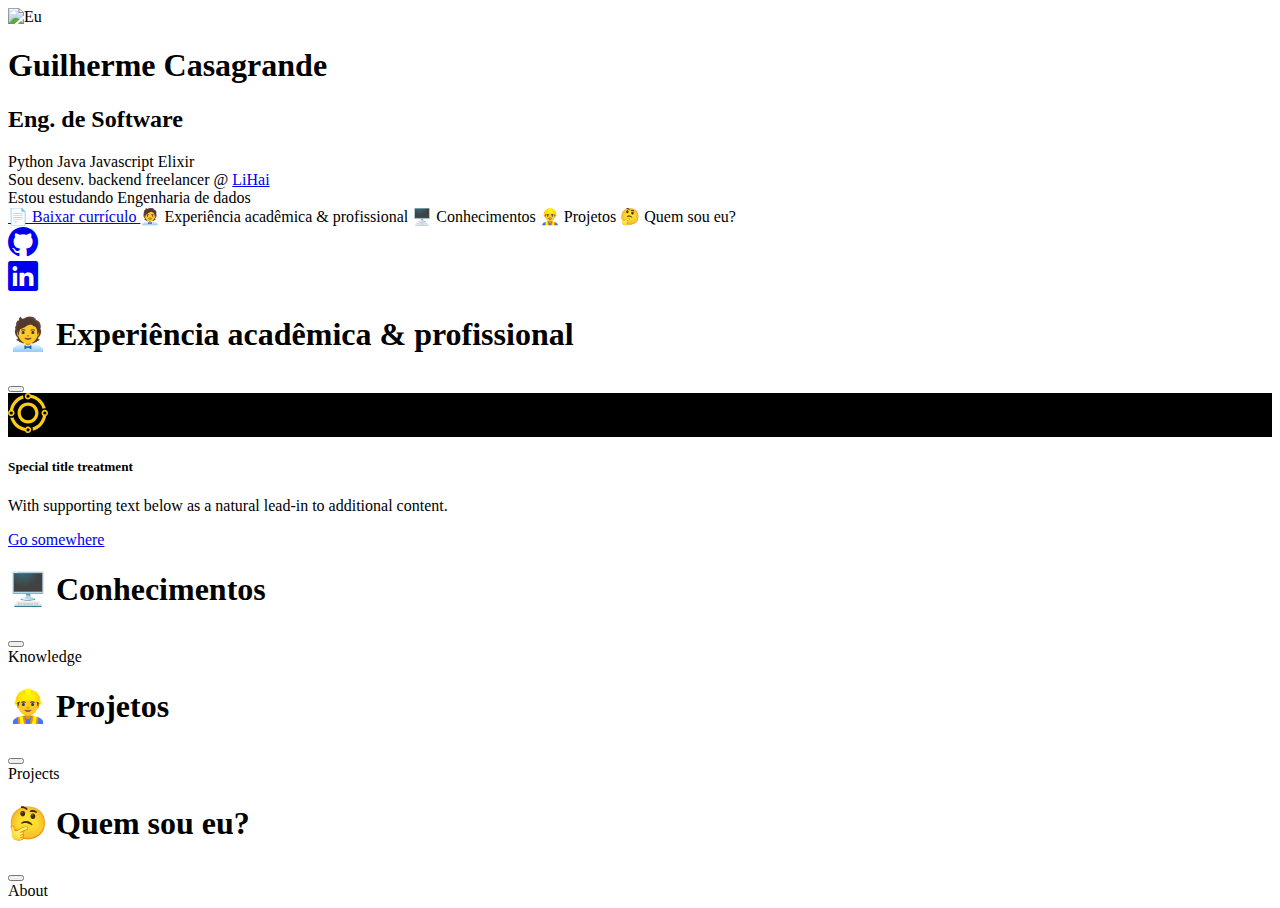
==== index.html @ edd53b20 "Turned links into modals" ====
<!DOCTYPE html>
<html lang="pt-BR">

<head>
    <meta charset="UTF-8">
    <meta name="viewport" content="width=device-width, initial-scale=1.0">
    <title>Guigadev</title>
    <link href="https://cdn.jsdelivr.net/npm/bootstrap@5.3.2/dist/css/bootstrap.min.css" rel="stylesheet"
        integrity="sha384-T3c6CoIi6uLrA9TneNEoa7RxnatzjcDSCmG1MXxSR1GAsXEV/Dwwykc2MPK8M2HN" crossorigin="anonymous">
    <script src="https://cdn.jsdelivr.net/npm/bootstrap@5.3.2/dist/js/bootstrap.bundle.min.js"
        integrity="sha384-C6RzsynM9kWDrMNeT87bh95OGNyZPhcTNXj1NW7RuBCsyN/o0jlpcV8Qyq46cDfL" crossorigin="anonymous"
        defer></script>
    <link rel="stylesheet" href="https://cdn.jsdelivr.net/npm/bootstrap-icons@1.11.3/font/bootstrap-icons.min.css">
    <link rel="stylesheet" href="/static/custom.css">

    <script src="https://cdn.jsdelivr.net/npm/jquery@3.7.1/dist/jquery.min.js"></script>
    <script>
        $(window).on('load', () => $('#experience-modal').modal('show'))
    </script>
</head>

<body>
    <div class="container text-center">
        <div class="row pt-1">
            <!-- Image -->
            <div class="col-6 col-sm-3 col-md-2">
                <img src="https://avatars.githubusercontent.com/u/32659090?v=4" alt="Eu"
                    class="img-thumbnail rounded mx-auto d-block border-black border-4 p-0">
            </div>
            <!-- Info -->
            <div class="container">
                <div class="row pt-2">
                    <!-- Name -->
                    <h1>Guilherme Casagrande</h1>
                    <!-- Current job title -->
                    <h2>Eng. de Software</h2>
                </div>
                <!-- Pins -->
                <div class="row">
                    <span class="m-1 fs-6 badge rounded-pill text-bg-primary wcontent">
                        Python
                    </span>
                    <span class="m-1 fs-6 badge rounded-pill text-bg-primary wcontent">
                        Java
                    </span>
                    <span class="m-1 fs-6 badge rounded-pill text-bg-primary wcontent">
                        Javascript
                    </span>
                    <span class="m-1 fs-6 badge rounded-pill text-bg-primary wcontent">
                        Elixir
                    </span>
                </div>
                <!-- Working at ... -->
                <div class="row pt-2">
                    <div class="col">
                        Sou desenv. backend freelancer @ <a href="https://lihai.com.br/" class="wcontent">LiHai</a>
                    </div>
                </div>
                <!-- Studying ... -->
                <div class="row">
                    <div class="col">
                        Estou estudando Engenharia de dados
                    </div>
                </div>
            </div>
            <!-- Portfolio links -->
            <div class="container pt-3 pt-sm-1 px-4">
                <div class="row">
                    <a href="/static/cv_pt-BR.pdf" download="CV - Guilherme Oliveira Casagrande"
                        class="col-12 col-md-6 mx-1 mt-2 btn btn-outline-dark">
                        📄 Baixar currículo
                    </a>
                    <!-- Professional experience -->
                    <a type="button" class="col-12 col-md-6 mx-1 mt-2 btn btn-outline-dark" data-bs-toggle="modal"
                        data-bs-target="#experience-modal">
                        🧑‍💼 Experiência acadêmica & profissional
                    </a>
                    <a type="button" class="col-12 col-md-6 mx-1 mt-2 btn btn-outline-dark" data-bs-toggle="modal"
                        data-bs-target="#knowledge-modal">
                        🖥️ Conhecimentos
                    </a>
                    <a type="button" class="col-12 col-md-6 mx-1 mt-2 btn btn-outline-dark" data-bs-toggle="modal"
                        data-bs-target="#projects-modal">
                        👷‍♂️ Projetos
                    </a>
                    <a type="button" class="col-12 col-md-6 mx-1 mt-2 btn btn-outline-dark" data-bs-toggle="modal"
                        data-bs-target="#about-modal">
                        🤔 Quem sou eu?
                    </a>
                </div>
            </div>
        </div>
        <!-- Social links -->
        <div class="container-fluid pt-3">
            <div class="row gx-2">
                <!-- GitHub -->
                <div class="col col-md-1">
                    <a href="https://github.com/ryguigas0" target="_blank" rel="noopener noreferrer"
                        class="btn btn-outline-dark fs-30px">
                        <i class="bi bi-github"></i>
                    </a>
                </div>
                <!-- Linkedin -->
                <div class="col col-md-1">
                    <a href="https://www.linkedin.com/in/guigadev/" target="_blank" rel="noopener noreferrer"
                        class="btn btn-outline-primary fs-30px">
                        <i class="bi bi-linkedin"></i>
                    </a>
                </div>
                <!-- More links -->
                <!--
                    <div class="col">
                        <a href="https://github.com/ryguigas0" class="btn btn-outline-dark fs-0">
                            <i class="bi bi-github"></i>
                        </a>
                    </div>
                    <div class="col">
                        <a href="https://github.com/ryguigas0" class="btn btn-outline-dark fs-0">
                            <i class="bi bi-github"></i>
                        </a>
                    </div>
                    <div class="col">
                        <a href="https://github.com/ryguigas0" class="btn btn-outline-dark fs-0">
                            <i class="bi bi-github"></i>
                        </a>
                    </div> -->
            </div>
        </div>
        <!-- Professional experience modal -->
        <div class="modal fade" id="experience-modal" tabindex="-1" aria-labelledby="experience-modal"
            aria-hidden="true">
            <div class="modal-dialog modal-dialog-centered">
                <div class="modal-content">
                    <div class="modal-header">
                        <h1 class="modal-title fs-5" id="exampleModalLabel">🧑‍💼 Experiência acadêmica & profissional
                        </h1>
                        <button type="button" class="btn-close" data-bs-dismiss="modal" aria-label="Close"></button>
                    </div>
                    <div class="modal-body">
                        <!-- Modal content -->
                        <div class="container-fluid">
                            <div class="row">
                                <div class="col-12">
                                    <div class="card">
                                        <div class="card-body d-flex flex-row">
                                            <div class="rounded-circle" style="background-color: black;">
                                                <img src="/static/lihai.svg" alt="LiHai" width="40px" class="m-1">
                                            </div>
                                        </div>
                                    </div>
                                </div>
                                <div class="col-12">
                                    <div class="card">
                                        <div class="card-body">
                                            <h5 class="card-title">Special title treatment</h5>
                                            <p class="card-text">With supporting text below as a natural
                                                lead-in to additional content.</p>
                                            <a href="#" class="btn btn-primary">Go somewhere</a>
                                        </div>
                                    </div>
                                </div>
                            </div>
                        </div>
                    </div>
                </div>
            </div>
        </div>
        <!-- Knowledge modal -->
        <div class="modal fade" id="knowledge-modal" tabindex="-1" aria-labelledby="knowledge-modal" aria-hidden="true">
            <div class="modal-dialog modal-dialog-centered">
                <div class="modal-content">
                    <div class="modal-header">
                        <h1 class="modal-title fs-5" id="exampleModalLabel">🖥️ Conhecimentos</h1>
                        <button type="button" class="btn-close" data-bs-dismiss="modal" aria-label="Close"></button>
                    </div>
                    <div class="modal-body">
                        <!-- Modal content -->
                        <div class="container-fluid">
                            Knowledge
                        </div>
                    </div>
                </div>
            </div>
        </div>
        <!-- Projects modal -->
        <div class="modal fade" id="projects-modal" tabindex="-1" aria-labelledby="project-modal" aria-hidden="true">
            <div class="modal-dialog modal-dialog-centered">
                <div class="modal-content">
                    <div class="modal-header">
                        <h1 class="modal-title fs-5" id="exampleModalLabel">👷‍♂️ Projetos</h1>
                        <button type="button" class="btn-close" data-bs-dismiss="modal" aria-label="Close"></button>
                    </div>
                    <div class="modal-body">
                        <!-- Modal content -->
                        <div class="container-fluid">
                            Projects
                        </div>
                    </div>
                </div>
            </div>
        </div>
        <!-- About modal -->
        <div class="modal fade" id="about-modal" tabindex="-1" aria-labelledby="about-modal" aria-hidden="true">
            <div class="modal-dialog modal-dialog-centered">
                <div class="modal-content">
                    <div class="modal-header">
                        <h1 class="modal-title fs-5" id="exampleModalLabel">🤔 Quem sou eu?</h1>
                        <button type="button" class="btn-close" data-bs-dismiss="modal" aria-label="Close"></button>
                    </div>
                    <div class="modal-body">
                        <!-- Modal content -->
                        <div class="container-fluid">
                            About
                        </div>
                    </div>
                </div>
            </div>
        </div>
    </div>
    </div>
</body>

</html>
---- static/custom.css ----
.row {
    justify-content: center;
}

.wcontent {
    width: fit-content;
}

.wcontent {
    height: fit-content;
}


.fs-0 {
    font-size: xx-large;
}

.fs-30px {
    font-size: 30px;
}

.portfolio-link {
    width: 100%;
}

@media (min-width: 576px) {
    .portfolio-link {
        width: 40%;
    }
}
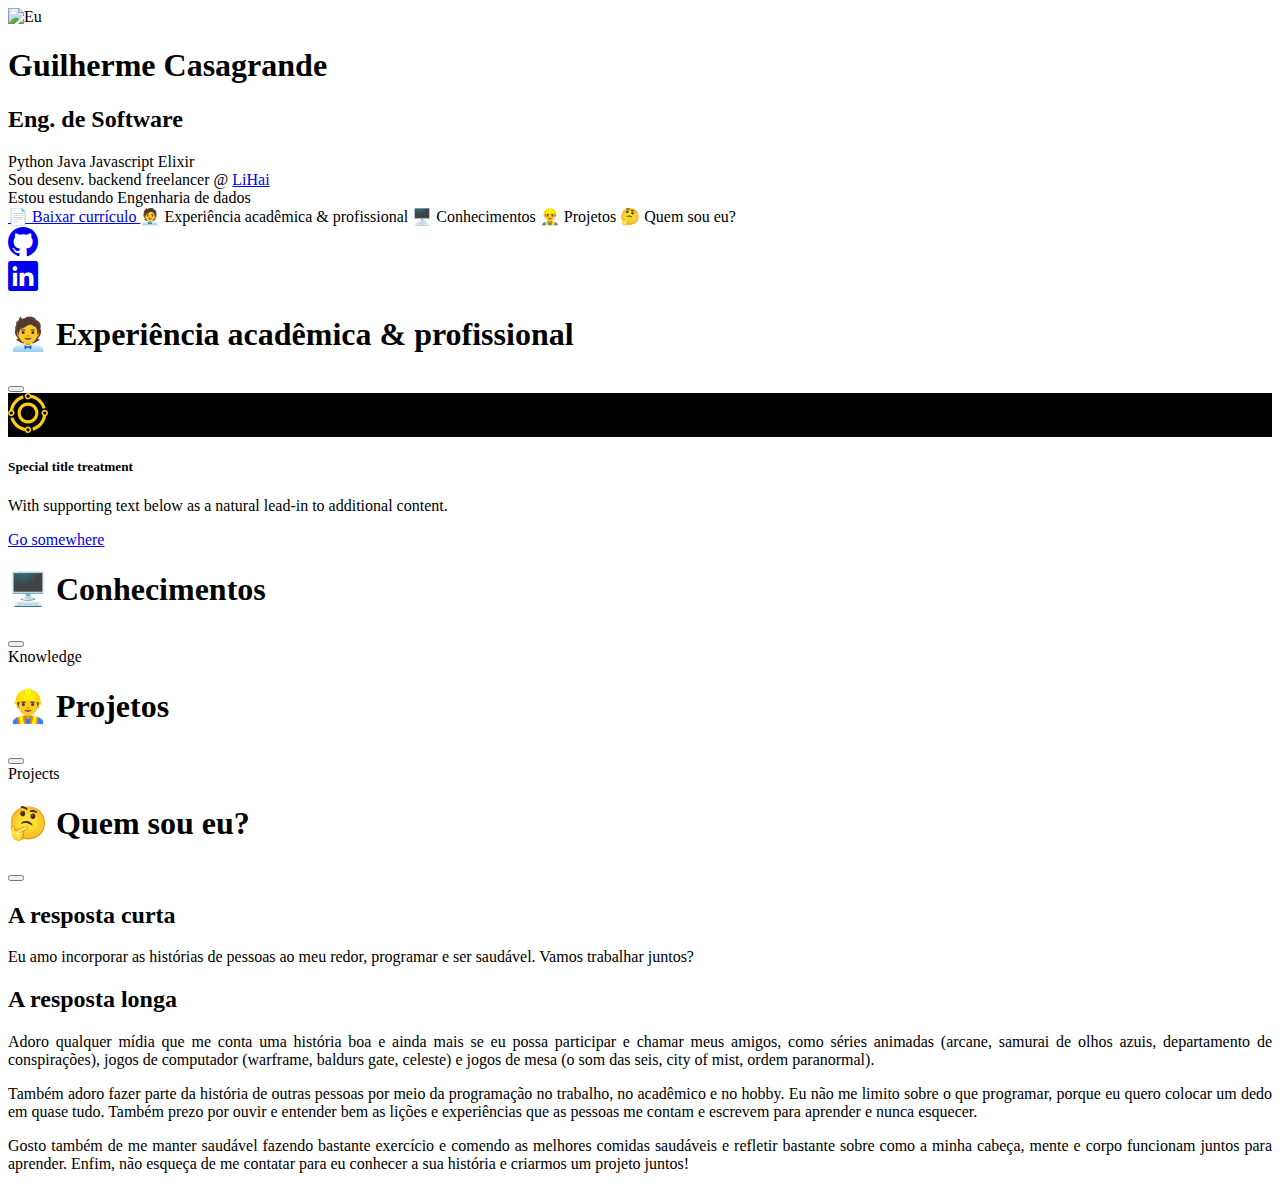
==== commit 7a5659b0: "Finished about me page" ====
--- a/index.html
+++ b/index.html
@@ -15,7 +15,7 @@
 
     <script src="https://cdn.jsdelivr.net/npm/jquery@3.7.1/dist/jquery.min.js"></script>
     <script>
-        $(window).on('load', () => $('#experience-modal').modal('show'))
+        $(window).on('load', () => $('#about-modal').modal('show'))
     </script>
 </head>
 
@@ -201,7 +201,7 @@
         </div>
         <!-- About modal -->
         <div class="modal fade" id="about-modal" tabindex="-1" aria-labelledby="about-modal" aria-hidden="true">
-            <div class="modal-dialog modal-dialog-centered">
+            <div class="modal-dialog modal-dialog-centered modal-dialog-scrollable">
                 <div class="modal-content">
                     <div class="modal-header">
                         <h1 class="modal-title fs-5" id="exampleModalLabel">🤔 Quem sou eu?</h1>
@@ -210,7 +210,56 @@
                     <div class="modal-body">
                         <!-- Modal content -->
                         <div class="container-fluid">
-                            About
+                            <div class="row">
+                                <h2>A resposta curta</h2>
+                                <p class="fs-3 text-start">
+                                    Eu amo incorporar as
+                                    histórias de
+                                    pessoas
+                                    ao meu redor, programar e ser
+                                    saudável. <span class="fw-bold">Vamos trabalhar juntos?</span>
+                                </p>
+
+                                <h2>A resposta longa</h2>
+                                <p>
+                                    Adoro qualquer mídia que me conta uma história boa e ainda mais se eu possa
+                                    participar e
+                                    chamar meus amigos, como séries animadas (arcane, samurai de olhos azuis,
+                                    departamento
+                                    de
+                                    conspirações), jogos de computador (warframe, baldurs gate, celeste) e jogos de mesa
+                                    (o
+                                    som
+                                    das seis, city of mist, ordem paranormal).
+                                </p>
+
+                                <p>
+                                    Também adoro fazer parte da história de outras pessoas por meio da programação no
+                                    trabalho,
+                                    no acadêmico e no hobby. Eu não me limito sobre o que programar, porque eu quero
+                                    colocar
+                                    um
+                                    dedo em quase tudo. Também prezo por ouvir e entender bem as lições e experiências
+                                    que
+                                    as
+                                    pessoas me contam e escrevem para aprender e nunca esquecer.
+                                </p>
+
+                                <p>
+                                    Gosto também de me manter saudável fazendo bastante exercício e comendo as melhores
+                                    comidas
+                                    saudáveis e refletir bastante sobre como a minha cabeça, mente e corpo funcionam
+                                    juntos
+                                    para
+                                    aprender.
+
+                                    <span class="fw-bold">
+                                        Enfim, não esqueça de me contatar para eu conhecer a sua história e criarmos um
+                                        projeto
+                                        juntos!
+                                    </span>
+                                </p>
+                            </div>
                         </div>
                     </div>
                 </div>
--- a/static/custom.css
+++ b/static/custom.css
@@ -23,6 +23,10 @@
     width: 100%;
 }
 
+p {
+    text-align: justify;
+}
+
 @media (min-width: 576px) {
     .portfolio-link {
         width: 40%;
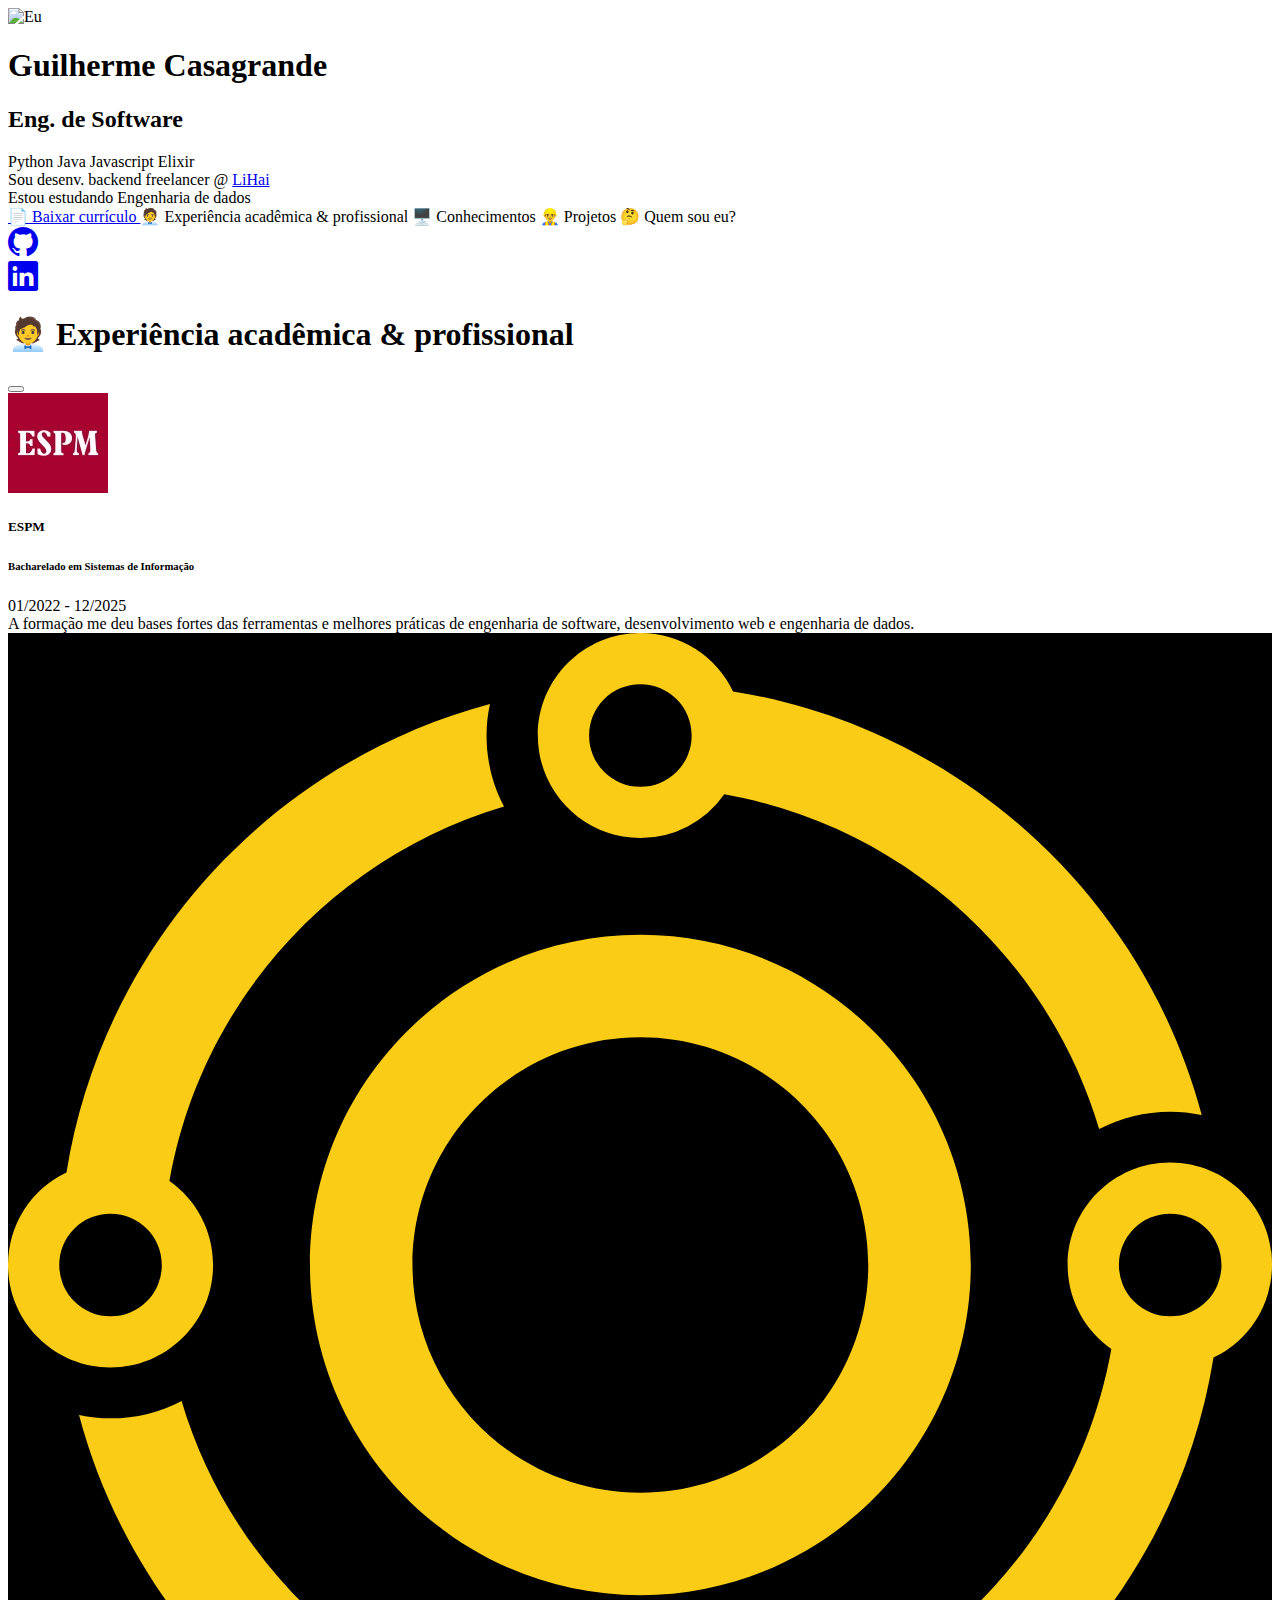
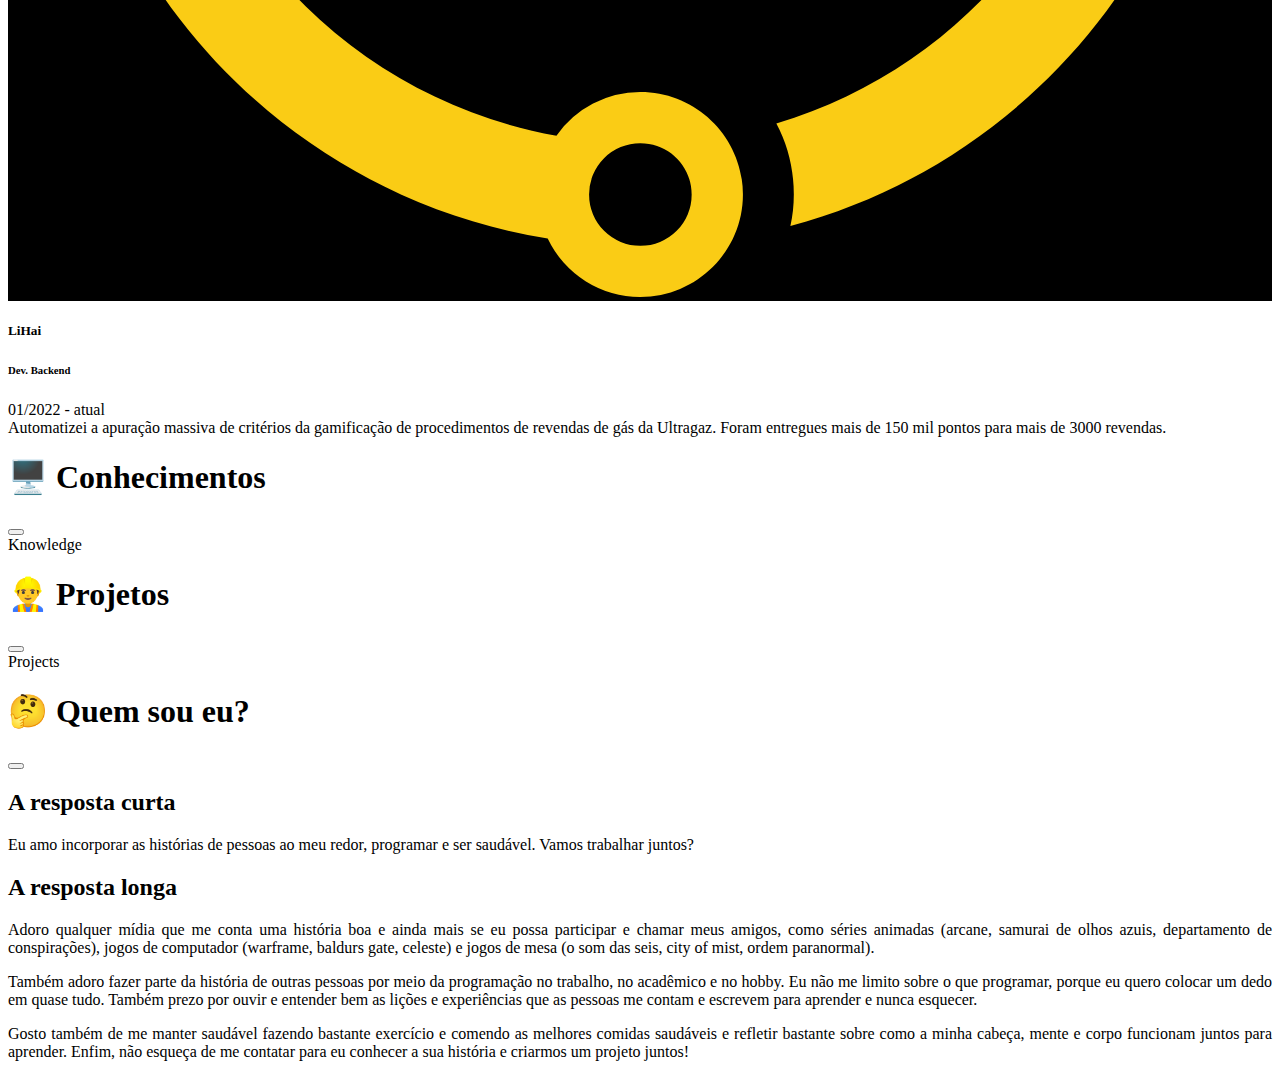
==== commit 6518414b: "Finished experience modal" ====
--- a/index.html
+++ b/index.html
@@ -15,7 +15,7 @@
 
     <script src="https://cdn.jsdelivr.net/npm/jquery@3.7.1/dist/jquery.min.js"></script>
     <script>
-        $(window).on('load', () => $('#about-modal').modal('show'))
+        $(window).on('load', () => $('#experience-modal').modal('show'))
     </script>
 </head>
 
@@ -139,23 +139,68 @@
                     <div class="modal-body">
                         <!-- Modal content -->
                         <div class="container-fluid">
-                            <div class="row">
+                            <div class="row gy-3">
                                 <div class="col-12">
                                     <div class="card">
                                         <div class="card-body d-flex flex-row">
-                                            <div class="rounded-circle" style="background-color: black;">
-                                                <img src="/static/lihai.svg" alt="LiHai" width="40px" class="m-1">
+                                            <div class="container-fluid">
+                                                <div class="row pb-1">
+                                                    <div class="col-3">
+                                                        <div
+                                                            class="d-flex flex-column align-center h-100 justify-content-center">
+                                                            <div>
+                                                                <img src="/static/espm.jpg" alt="ESPM"
+                                                                    class="rounded-circle w-75">
+                                                            </div>
+                                                        </div>
+                                                    </div>
+                                                    <div class="col text-start">
+                                                        <h5>ESPM</h5>
+                                                        <h6>Bacharelado em Sistemas de Informação</h6>
+                                                        <div>01/2022 - 12/2025</div>
+                                                    </div>
+                                                </div>
+                                                <div class="row">
+                                                    <div class="text-start">
+                                                        A formação me deu bases fortes das ferramentas e melhores
+                                                        práticas
+                                                        de engenharia de software, desenvolvimento web e engenharia de
+                                                        dados.
+                                                    </div>
+                                                </div>
                                             </div>
                                         </div>
                                     </div>
                                 </div>
                                 <div class="col-12">
                                     <div class="card">
-                                        <div class="card-body">
-                                            <h5 class="card-title">Special title treatment</h5>
-                                            <p class="card-text">With supporting text below as a natural
-                                                lead-in to additional content.</p>
-                                            <a href="#" class="btn btn-primary">Go somewhere</a>
+                                        <div class="card-body d-flex flex-row">
+                                            <div class="container-fluid">
+                                                <div class="row pb-1">
+                                                    <div class="col-3">
+                                                        <div
+                                                            class="d-flex flex-column align-center w-75 h-100 justify-content-center">
+                                                            <div class="rounded-circle"
+                                                                style="background-color: black;">
+                                                                <img src="/static/lihai.svg" alt="LiHai" class="m-1">
+                                                            </div>
+                                                        </div>
+                                                    </div>
+                                                    <div class="col text-start">
+                                                        <h5>LiHai</h5>
+                                                        <h6>Dev. Backend</h6>
+                                                        <div>01/2022 - atual</div>
+                                                    </div>
+                                                </div>
+                                                <div class="row">
+                                                    <div class="text-start">
+                                                        Automatizei a apuração massiva de critérios da gamificação de
+                                                        procedimentos de revendas de gás da Ultragaz. Foram entregues
+                                                        mais
+                                                        de 150 mil pontos para mais de 3000 revendas.
+                                                    </div>
+                                                </div>
+                                            </div>
                                         </div>
                                     </div>
                                 </div>
--- a/static/custom.css
+++ b/static/custom.css
@@ -4,10 +4,6 @@
 
 .wcontent {
     width: fit-content;
-}
-
-.wcontent {
-    height: fit-content;
 }
 
 
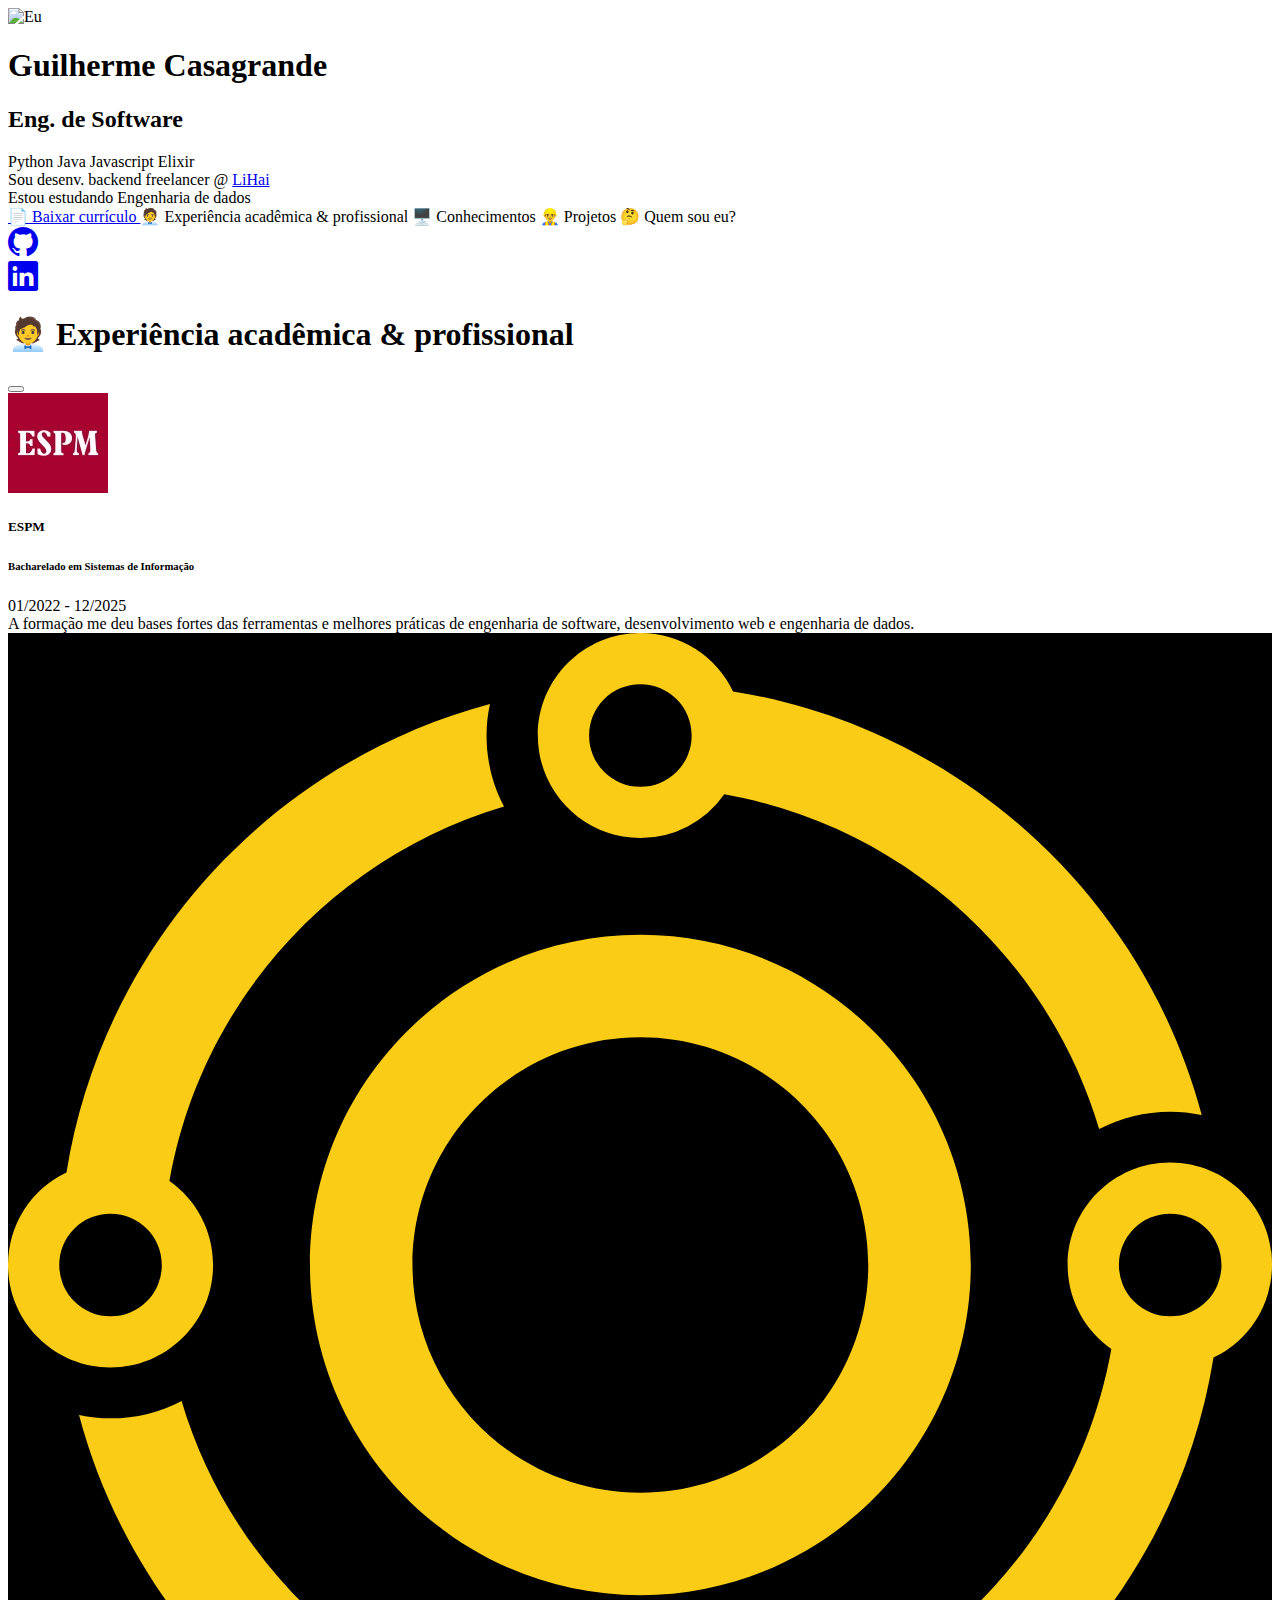
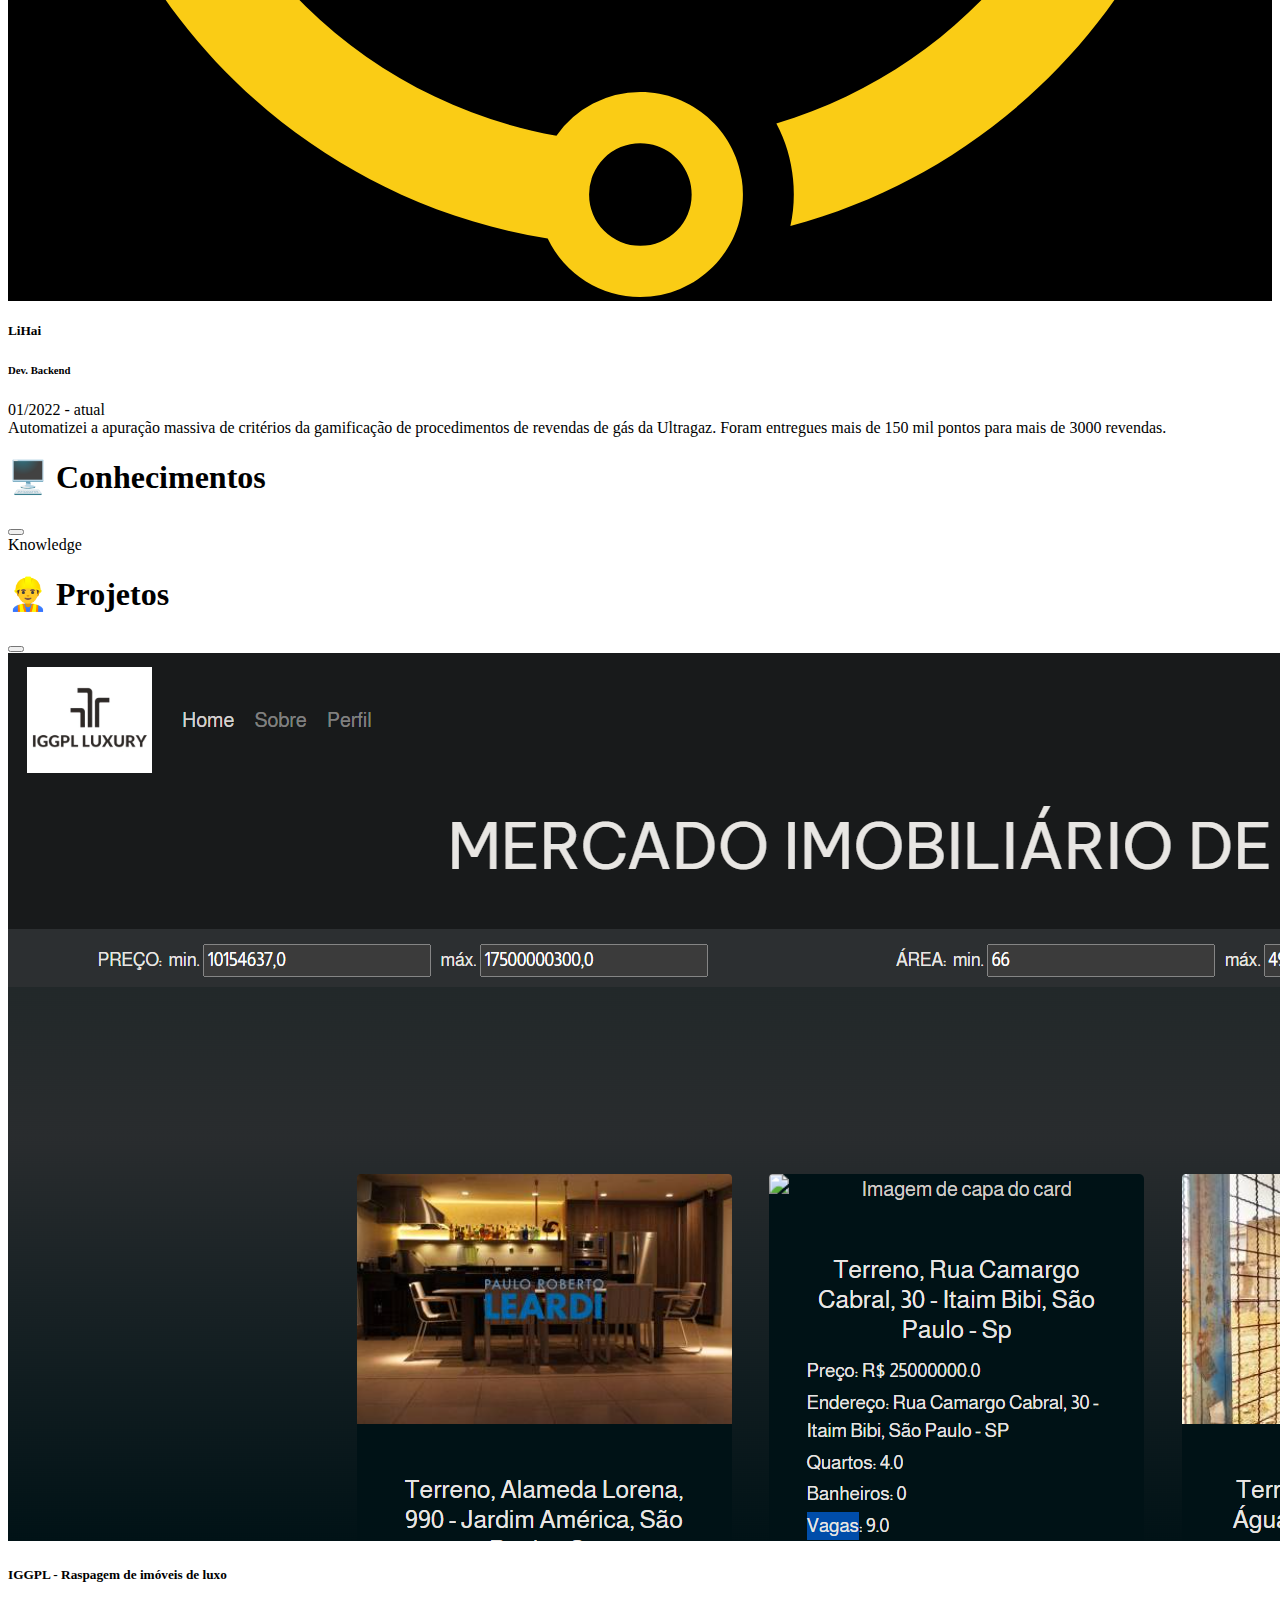
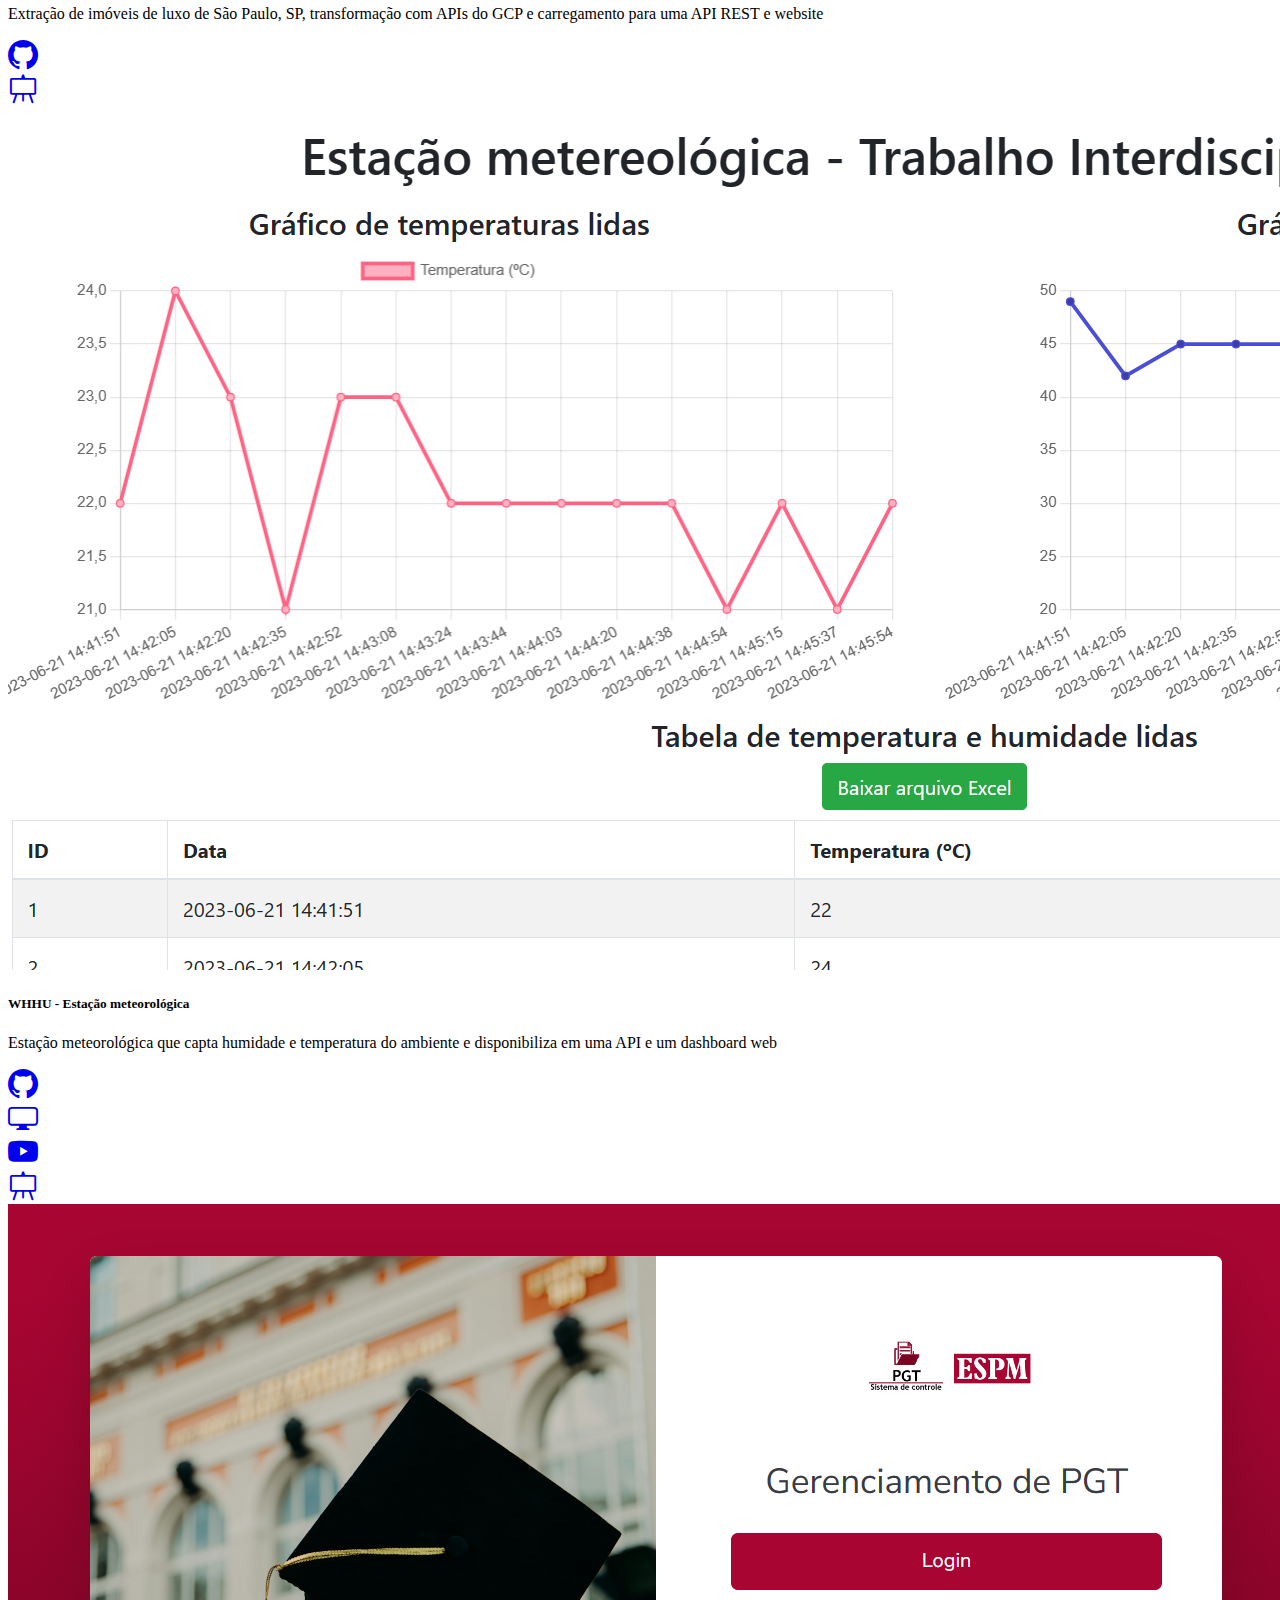
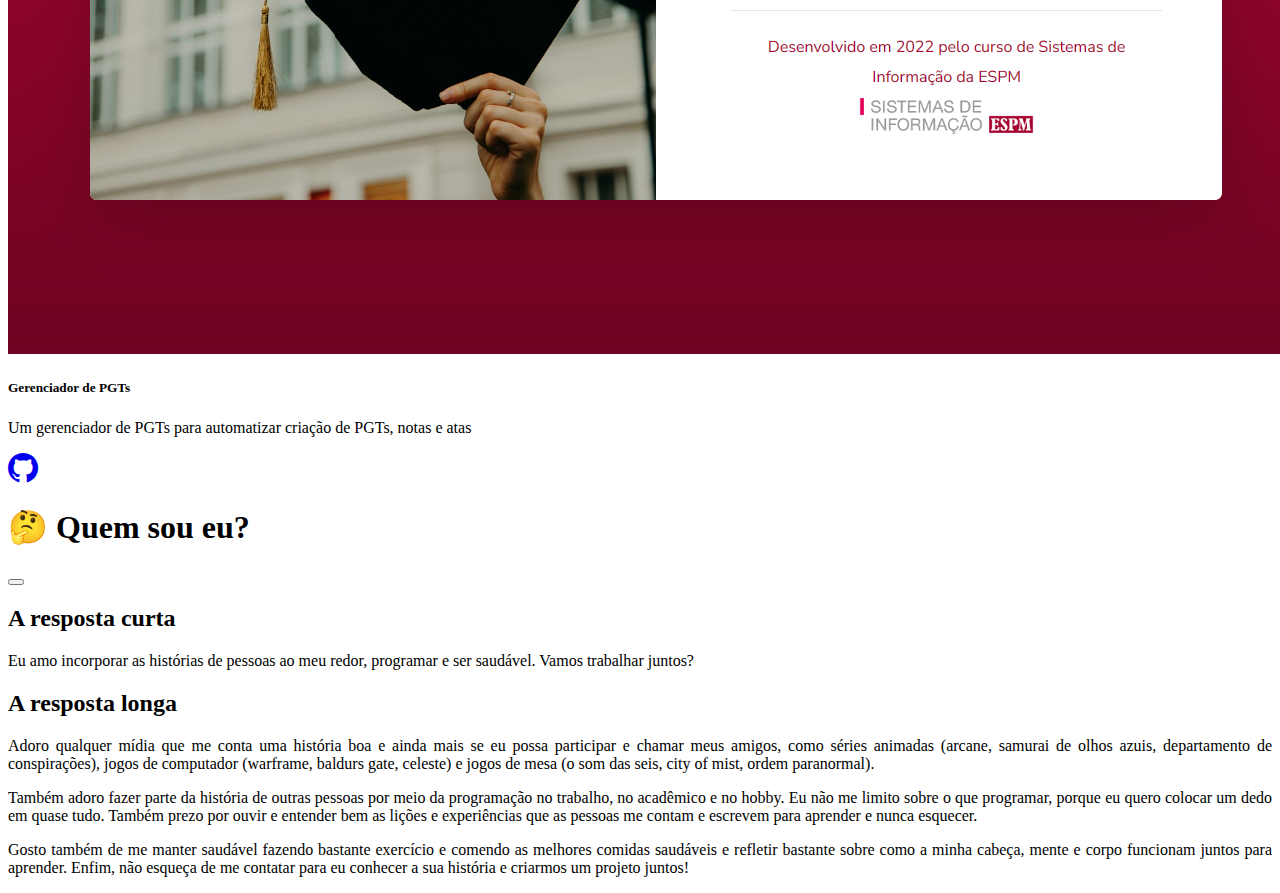
==== commit 0c000e0c: "Added projects" ====
--- a/index.html
+++ b/index.html
@@ -15,7 +15,7 @@
 
     <script src="https://cdn.jsdelivr.net/npm/jquery@3.7.1/dist/jquery.min.js"></script>
     <script>
-        $(window).on('load', () => $('#experience-modal').modal('show'))
+        $(window).on('load', () => $('#projects-modal').modal('show'))
     </script>
 </head>
 
@@ -53,7 +53,8 @@
                 <!-- Working at ... -->
                 <div class="row pt-2">
                     <div class="col">
-                        Sou desenv. backend freelancer @ <a href="https://lihai.com.br/" class="wcontent">LiHai</a>
+                        Sou desenv. backend freelancer @ <a target="_blank" rel="noopener noreferrer"
+                            href="https://lihai.com.br/" class="wcontent">LiHai</a>
                     </div>
                 </div>
                 <!-- Studying ... -->
@@ -149,7 +150,7 @@
                                                         <div
                                                             class="d-flex flex-column align-center h-100 justify-content-center">
                                                             <div>
-                                                                <img src="/static/espm.jpg" alt="ESPM"
+                                                                <img src="/static/experience/espm.jpg" alt="ESPM"
                                                                     class="rounded-circle w-75">
                                                             </div>
                                                         </div>
@@ -182,7 +183,8 @@
                                                             class="d-flex flex-column align-center w-75 h-100 justify-content-center">
                                                             <div class="rounded-circle"
                                                                 style="background-color: black;">
-                                                                <img src="/static/lihai.svg" alt="LiHai" class="m-1">
+                                                                <img src="/static/experience/lihai.svg" alt="LiHai"
+                                                                    class="m-1">
                                                             </div>
                                                         </div>
                                                     </div>
@@ -238,80 +240,191 @@
                     <div class="modal-body">
                         <!-- Modal content -->
                         <div class="container-fluid">
-                            Projects
-                        </div>
-                    </div>
-                </div>
-            </div>
-        </div>
-        <!-- About modal -->
-        <div class="modal fade" id="about-modal" tabindex="-1" aria-labelledby="about-modal" aria-hidden="true">
-            <div class="modal-dialog modal-dialog-centered modal-dialog-scrollable">
-                <div class="modal-content">
-                    <div class="modal-header">
-                        <h1 class="modal-title fs-5" id="exampleModalLabel">🤔 Quem sou eu?</h1>
-                        <button type="button" class="btn-close" data-bs-dismiss="modal" aria-label="Close"></button>
-                    </div>
-                    <div class="modal-body">
-                        <!-- Modal content -->
-                        <div class="container-fluid">
-                            <div class="row">
-                                <h2>A resposta curta</h2>
-                                <p class="fs-3 text-start">
-                                    Eu amo incorporar as
-                                    histórias de
-                                    pessoas
-                                    ao meu redor, programar e ser
-                                    saudável. <span class="fw-bold">Vamos trabalhar juntos?</span>
-                                </p>
-
-                                <h2>A resposta longa</h2>
-                                <p>
-                                    Adoro qualquer mídia que me conta uma história boa e ainda mais se eu possa
-                                    participar e
-                                    chamar meus amigos, como séries animadas (arcane, samurai de olhos azuis,
-                                    departamento
-                                    de
-                                    conspirações), jogos de computador (warframe, baldurs gate, celeste) e jogos de mesa
-                                    (o
-                                    som
-                                    das seis, city of mist, ordem paranormal).
-                                </p>
-
-                                <p>
-                                    Também adoro fazer parte da história de outras pessoas por meio da programação no
-                                    trabalho,
-                                    no acadêmico e no hobby. Eu não me limito sobre o que programar, porque eu quero
-                                    colocar
-                                    um
-                                    dedo em quase tudo. Também prezo por ouvir e entender bem as lições e experiências
-                                    que
-                                    as
-                                    pessoas me contam e escrevem para aprender e nunca esquecer.
-                                </p>
-
-                                <p>
-                                    Gosto também de me manter saudável fazendo bastante exercício e comendo as melhores
-                                    comidas
-                                    saudáveis e refletir bastante sobre como a minha cabeça, mente e corpo funcionam
-                                    juntos
-                                    para
-                                    aprender.
-
-                                    <span class="fw-bold">
-                                        Enfim, não esqueça de me contatar para eu conhecer a sua história e criarmos um
-                                        projeto
-                                        juntos!
-                                    </span>
-                                </p>
+                            <div class="row gy-3">
+                                <div class="col-12">
+                                    <!-- Project cards -->
+                                    <div class="card border-dark border-2">
+                                        <img src="static/projects/iggpl.png" class="card-img-top" alt="IGGPL Website">
+                                        <div class="card-body">
+                                            <h5 class="card-title">IGGPL - Raspagem de imóveis de luxo</h5>
+                                            <p class="card-text">Extração de imóveis de luxo de São Paulo, SP,
+                                                transformação com APIs do GCP e carregamento para uma API REST e website
+                                            </p>
+                                            <div class="container-fluid pt-2">
+                                                <div class="row">
+                                                    <!-- GitHub -->
+                                                    <div class="col">
+                                                        <a href="https://github.com/ryguigas0/whhu-espm" target="_blank"
+                                                            rel="noopener noreferrer"
+                                                            class="btn btn-outline-dark fs-30px">
+                                                            <i class="bi bi-github"></i>
+                                                        </a>
+                                                    </div>
+                                                    <!-- Presentation -->
+                                                    <div class="col">
+                                                        <div class="col">
+                                                            <a href="https://drive.google.com/file/d/1jY30zxtq5F5oS47Ulbil65zf4zW3I0Xl/view?usp=sharing"
+                                                                target="_blank" rel="noopener noreferrer"
+                                                                class="btn  btn-outline-warning fs-30px">
+                                                                <i class="bi bi-easel"></i>
+                                                            </a>
+                                                        </div>
+                                                    </div>
+                                                </div>
+                                            </div>
+                                        </div>
+                                    </div>
+                                </div>
+                                <div class="col-12">
+                                    <div class="card border-dark border-2">
+                                        <img src="static/projects/whhu.png" class="card-img-top" alt="WHHU Dashboard">
+                                        <div class="card-body">
+                                            <h5 class="card-title">WHHU - Estação meteorológica</h5>
+                                            <p class="card-text">Estação meteorológica que capta humidade e
+                                                temperatura
+                                                do ambiente e disponibiliza em uma API e um dashboard web</p>
+                                            <div class="container-fluid pt-2">
+                                                <div class="row">
+                                                    <!-- GitHub -->
+                                                    <div class="col">
+                                                        <a href="https://github.com/ryguigas0/whhu-espm" target="_blank"
+                                                            rel="noopener noreferrer"
+                                                            class="btn btn-outline-dark fs-30px">
+                                                            <i class="bi bi-github"></i>
+                                                        </a>
+                                                    </div>
+                                                    <!-- Linkedin -->
+                                                    <div class="col">
+                                                        <a href="https://whhu-espm.glitch.me/" target="_blank"
+                                                            rel="noopener noreferrer"
+                                                            class="btn  btn-outline-dark fs-30px">
+                                                            <i class="bi bi-display"></i>
+                                                        </a>
+                                                    </div>
+                                                    <!-- YouTube-->
+                                                    <div class="col">
+                                                        <a href="https://youtu.be/XUlu15k1XNk" target="_blank"
+                                                            rel="noopener noreferrer"
+                                                            class="btn  btn-outline-danger fs-30px">
+                                                            <i class="bi bi-youtube"></i>
+                                                        </a>
+                                                    </div>
+                                                    <!-- Presentation -->
+                                                    <div class="col">
+                                                        <div class="col">
+                                                            <a href="https://drive.google.com/file/d/1sd7IQ8UheSxqd_TSX4FUfBhFivqKRAh2/view?usp=sharing"
+                                                                target="_blank" rel="noopener noreferrer"
+                                                                class="btn  btn-outline-warning fs-30px">
+                                                                <i class="bi bi-easel"></i>
+                                                            </a>
+                                                        </div>
+                                                    </div>
+                                                </div>
+                                            </div>
+                                        </div>
+                                    </div>
+                                </div>
+                                <div class="col-12">
+                                    <div class="card border-dark border-2">
+                                        <img src="static/projects/labs_pgt.png" class="card-img-top"
+                                            alt="Gerenciador de PGT">
+                                        <div class="card-body">
+                                            <h5 class="card-title">Gerenciador de PGTs </h5>
+                                            <p class="card-text">Um gerenciador de PGTs para automatizar criação de
+                                                PGTs, notas e atas</p>
+                                            <div class="container-fluid pt-2">
+                                                <div class="row">
+                                                    <!-- GitHub -->
+                                                    <div class="col">
+                                                        <a href="https://github.com/tech-espm/labs-pgt" target="_blank"
+                                                            rel="noopener noreferrer"
+                                                            class="btn btn-outline-dark fs-30px">
+                                                            <i class="bi bi-github"></i>
+                                                        </a>
+                                                    </div>
+                                                </div>
+                                            </div>
+                                        </div>
+                                    </div>
+                                </div>
                             </div>
                         </div>
                     </div>
                 </div>
             </div>
+            <!-- About modal -->
+            <div class="modal fade" id="about-modal" tabindex="-1" aria-labelledby="about-modal" aria-hidden="true">
+                <div class="modal-dialog modal-dialog-centered modal-dialog-scrollable">
+                    <div class="modal-content">
+                        <div class="modal-header">
+                            <h1 class="modal-title fs-5" id="exampleModalLabel">🤔 Quem sou eu?</h1>
+                            <button type="button" class="btn-close" data-bs-dismiss="modal" aria-label="Close"></button>
+                        </div>
+                        <div class="modal-body">
+                            <!-- Modal content -->
+                            <div class="container-fluid">
+                                <div class="row">
+                                    <h2>A resposta curta</h2>
+                                    <p class="fs-3 text-start">
+                                        Eu amo incorporar as
+                                        histórias de
+                                        pessoas
+                                        ao meu redor, programar e ser
+                                        saudável. <span class="fw-bold">Vamos trabalhar juntos?</span>
+                                    </p>
+
+                                    <h2>A resposta longa</h2>
+                                    <p>
+                                        Adoro qualquer mídia que me conta uma história boa e ainda mais se eu possa
+                                        participar e
+                                        chamar meus amigos, como séries animadas (arcane, samurai de olhos azuis,
+                                        departamento
+                                        de
+                                        conspirações), jogos de computador (warframe, baldurs gate, celeste) e jogos de
+                                        mesa
+                                        (o
+                                        som
+                                        das seis, city of mist, ordem paranormal).
+                                    </p>
+
+                                    <p>
+                                        Também adoro fazer parte da história de outras pessoas por meio da programação
+                                        no
+                                        trabalho,
+                                        no acadêmico e no hobby. Eu não me limito sobre o que programar, porque eu quero
+                                        colocar
+                                        um
+                                        dedo em quase tudo. Também prezo por ouvir e entender bem as lições e
+                                        experiências
+                                        que
+                                        as
+                                        pessoas me contam e escrevem para aprender e nunca esquecer.
+                                    </p>
+
+                                    <p>
+                                        Gosto também de me manter saudável fazendo bastante exercício e comendo as
+                                        melhores
+                                        comidas
+                                        saudáveis e refletir bastante sobre como a minha cabeça, mente e corpo funcionam
+                                        juntos
+                                        para
+                                        aprender.
+
+                                        <span class="fw-bold">
+                                            Enfim, não esqueça de me contatar para eu conhecer a sua história e criarmos
+                                            um
+                                            projeto
+                                            juntos!
+                                        </span>
+                                    </p>
+                                </div>
+                            </div>
+                        </div>
+                    </div>
+                </div>
+            </div>
         </div>
     </div>
-    </div>
 </body>
 
 </html>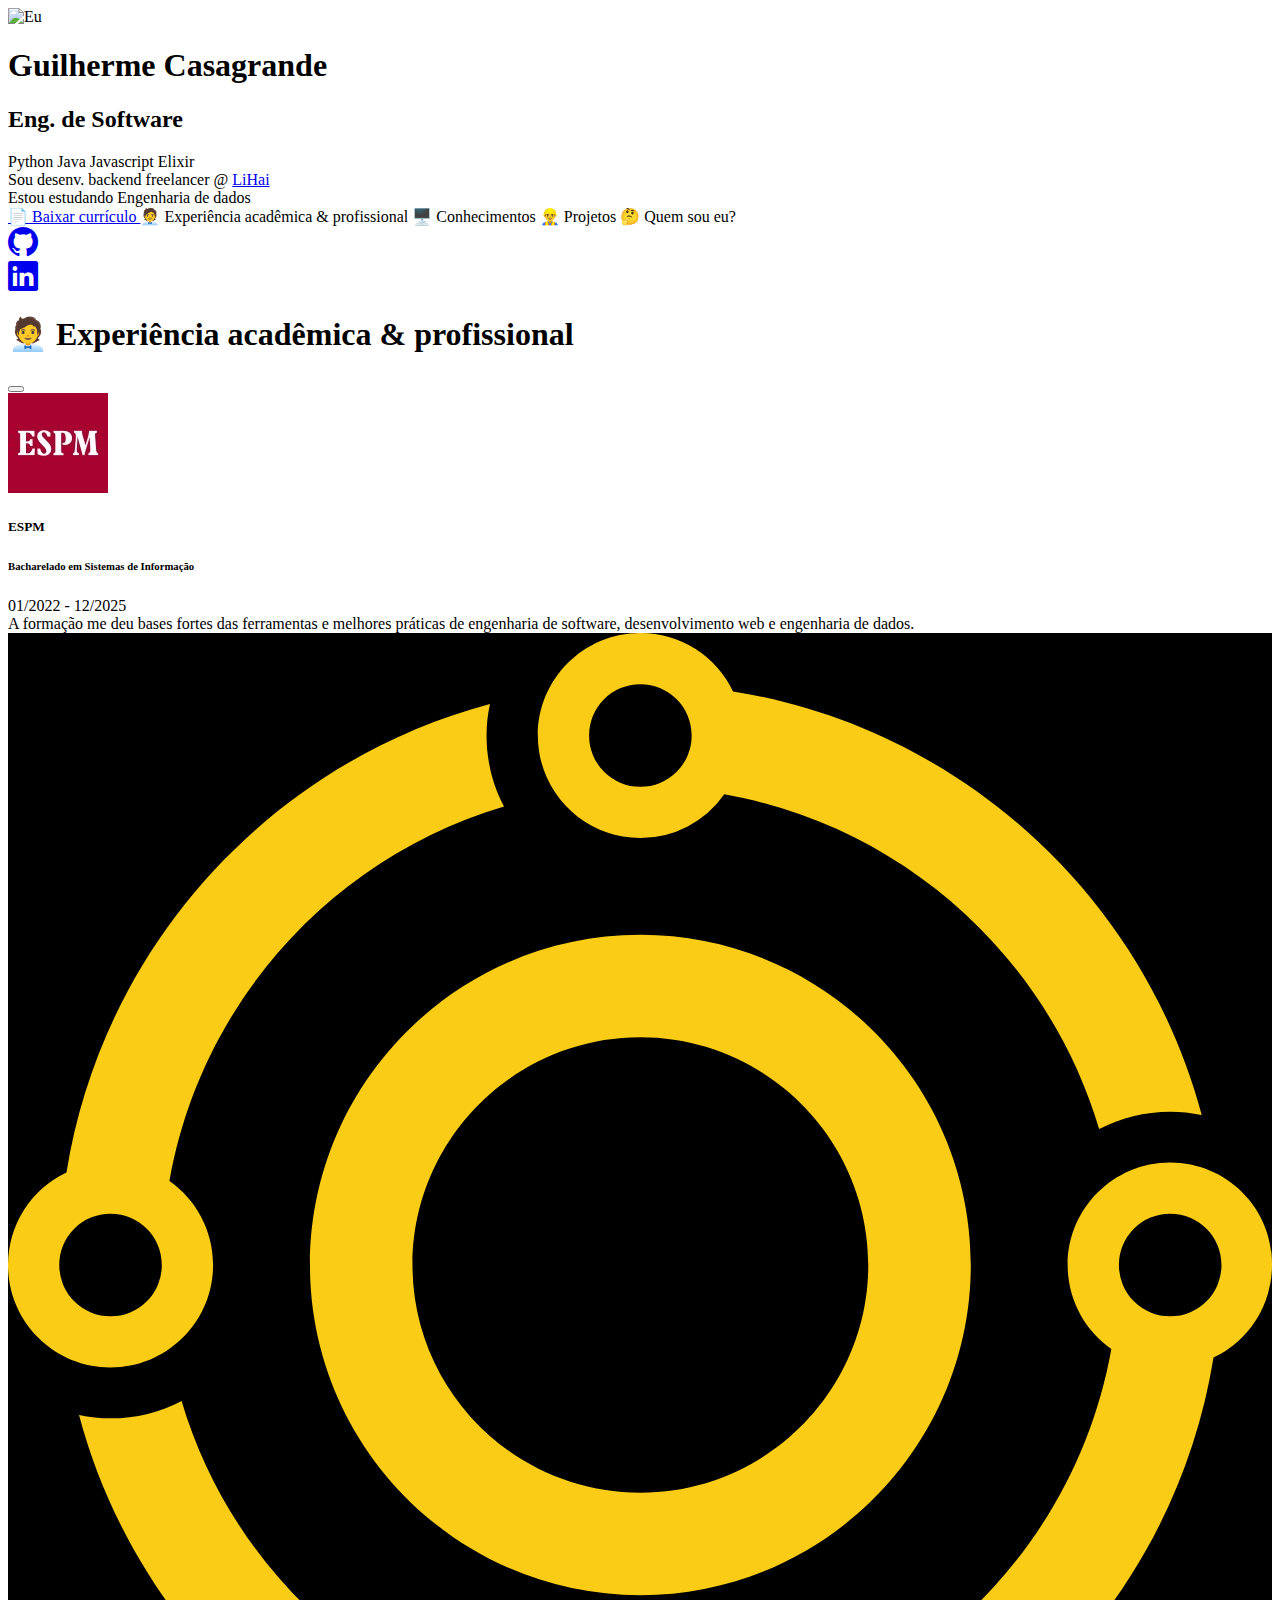
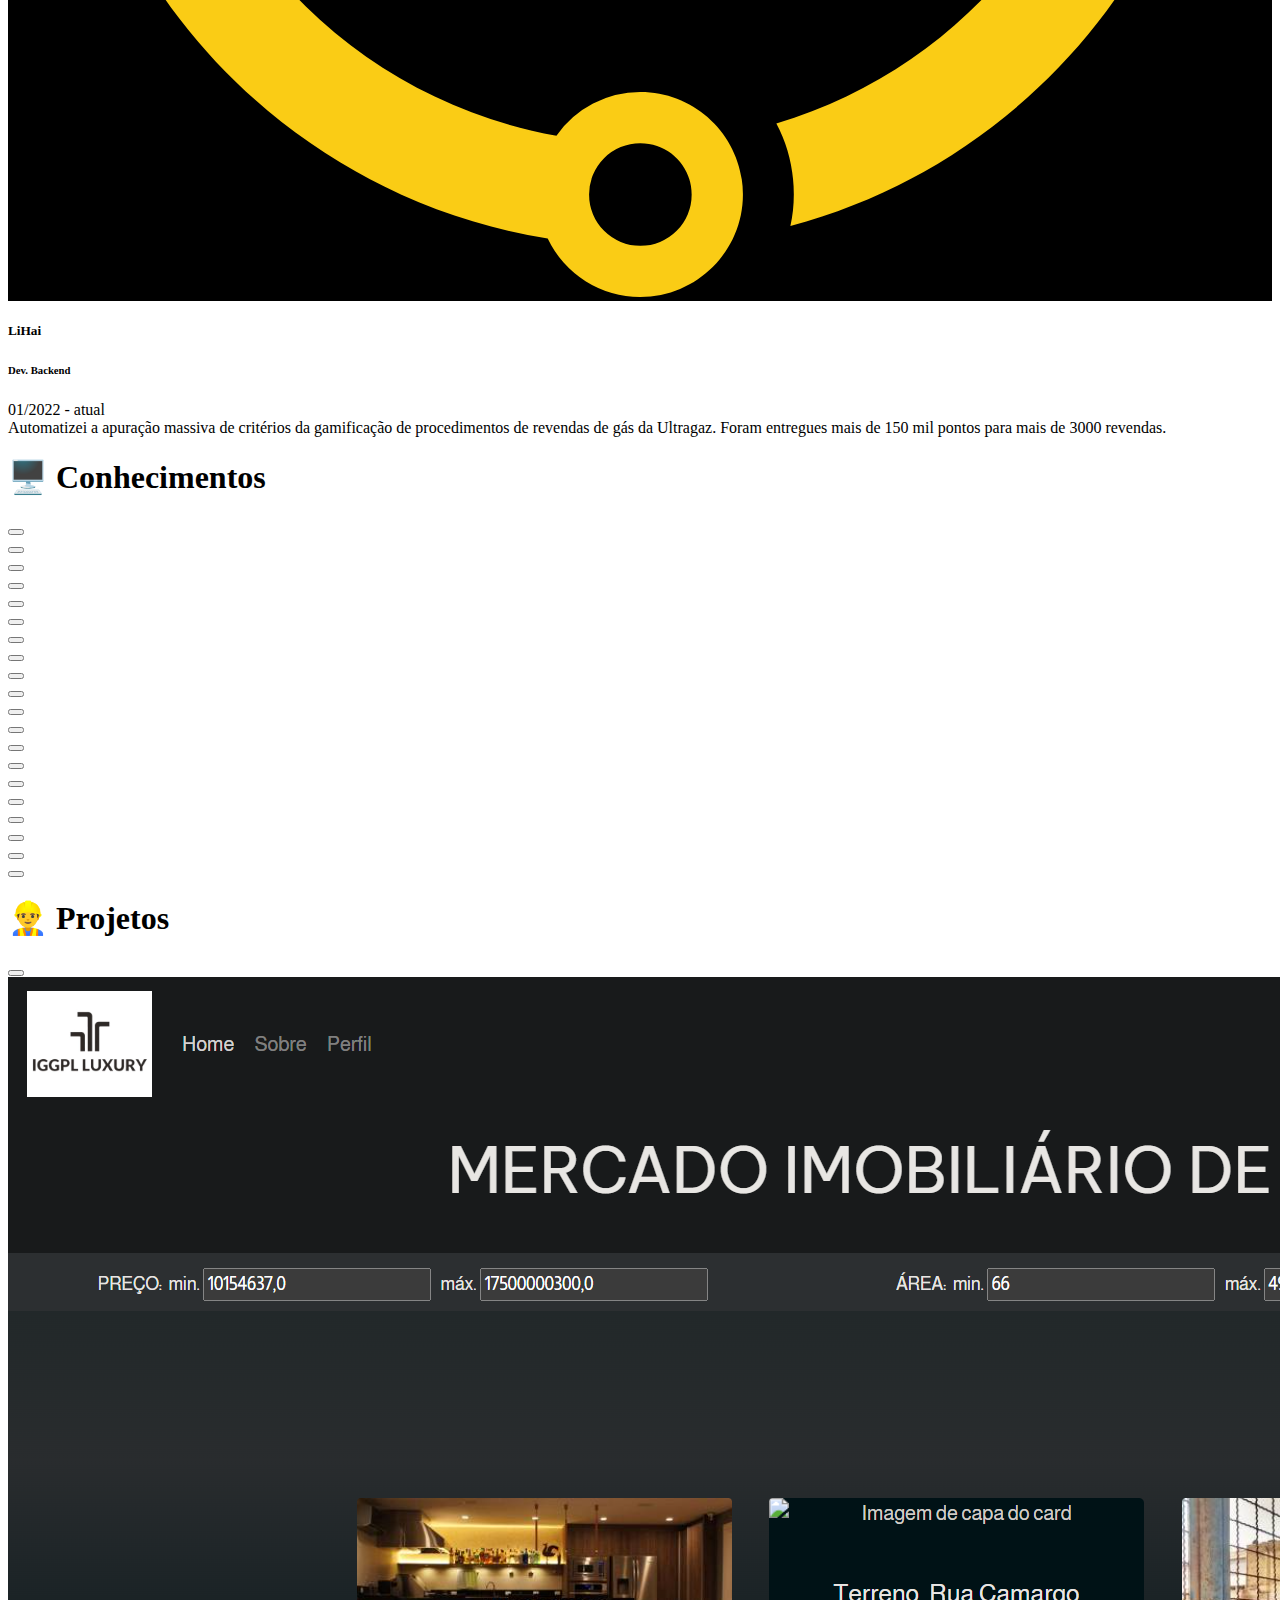
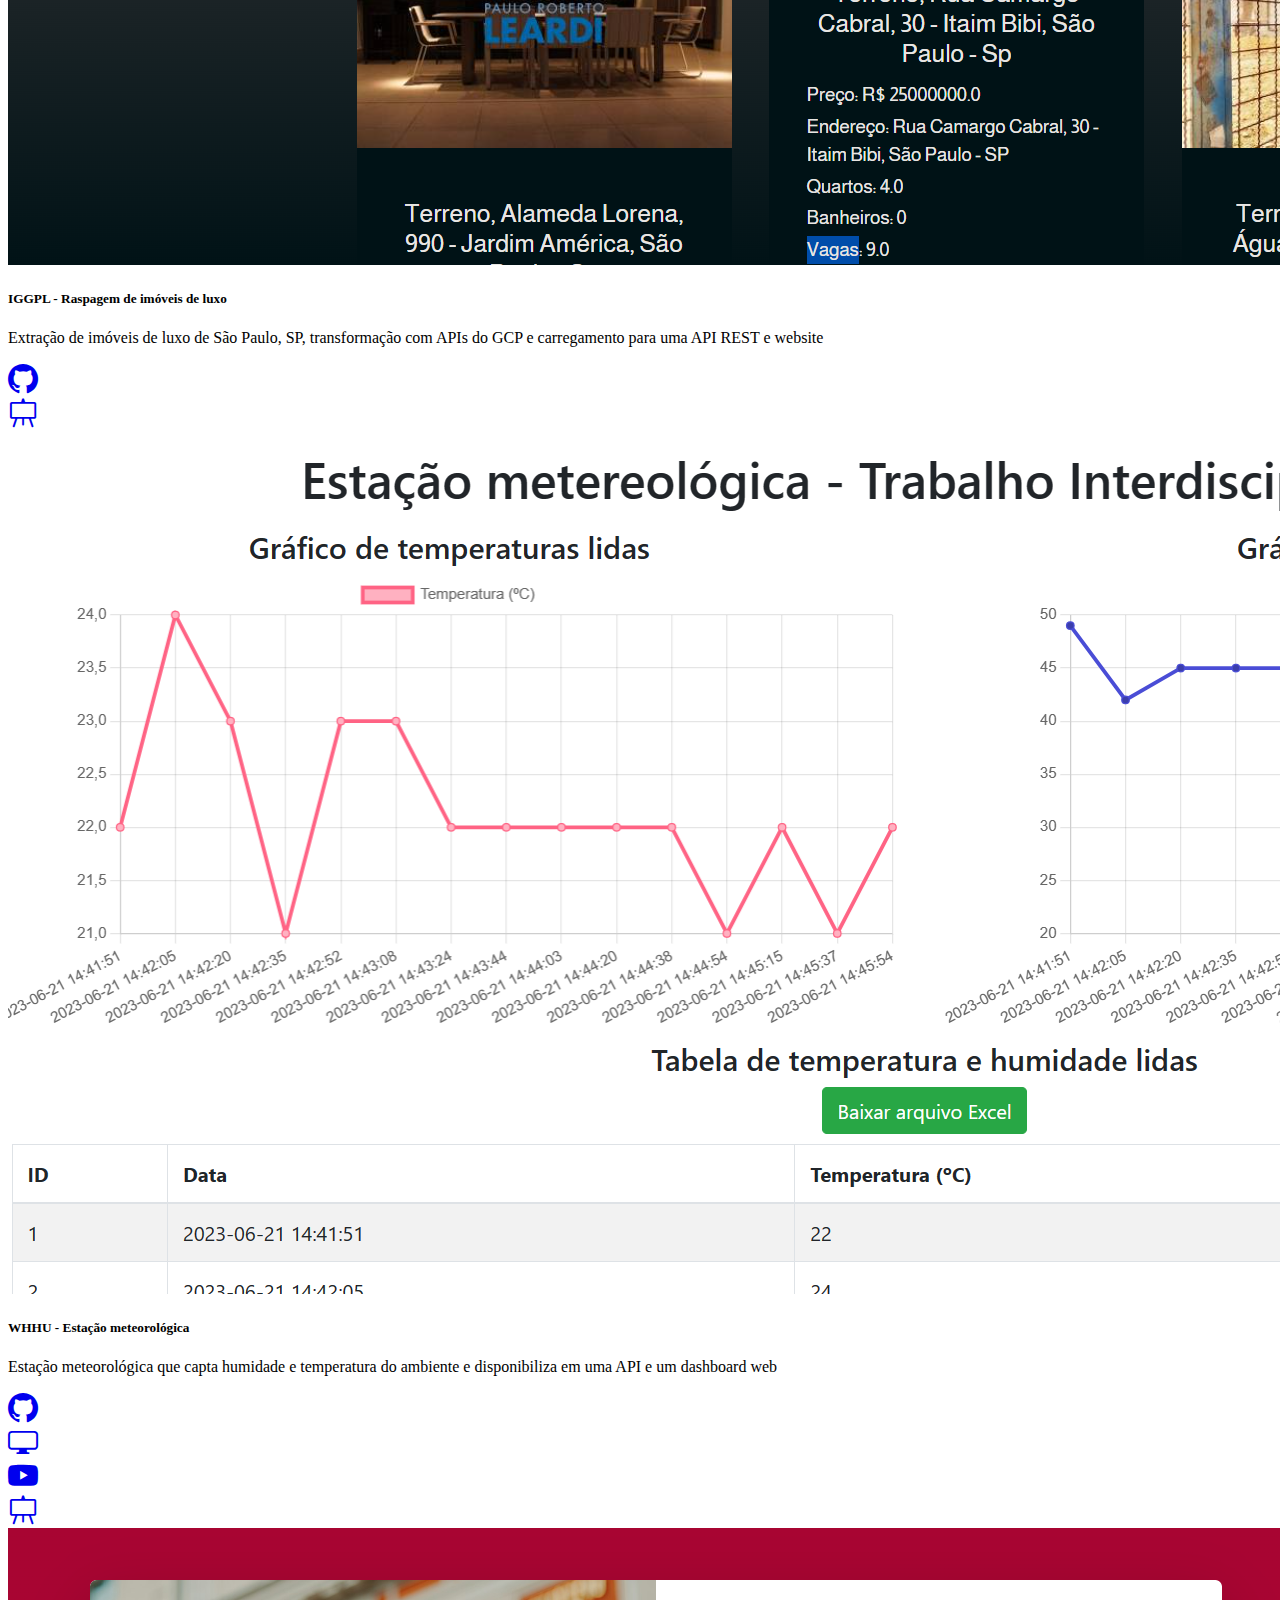
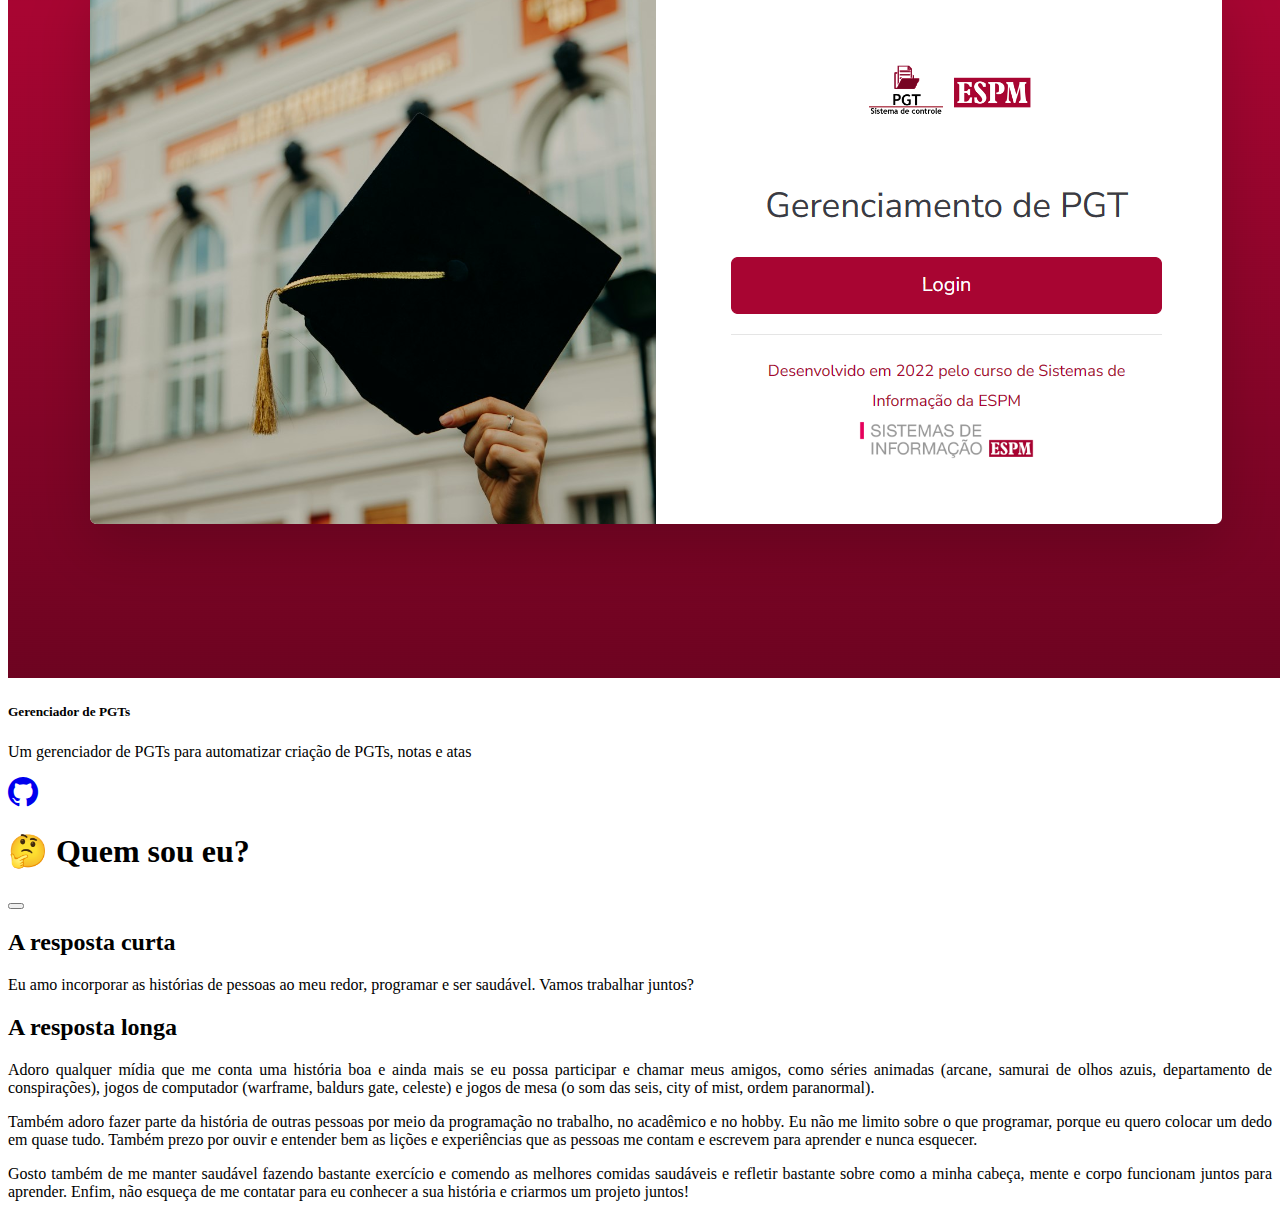
==== commit 9b0b49b2: "Added knowledge modal" ====
--- a/index.html
+++ b/index.html
@@ -5,6 +5,7 @@
     <meta charset="UTF-8">
     <meta name="viewport" content="width=device-width, initial-scale=1.0">
     <title>Guigadev</title>
+    <!-- Bootstrap -->
     <link href="https://cdn.jsdelivr.net/npm/bootstrap@5.3.2/dist/css/bootstrap.min.css" rel="stylesheet"
         integrity="sha384-T3c6CoIi6uLrA9TneNEoa7RxnatzjcDSCmG1MXxSR1GAsXEV/Dwwykc2MPK8M2HN" crossorigin="anonymous">
     <script src="https://cdn.jsdelivr.net/npm/bootstrap@5.3.2/dist/js/bootstrap.bundle.min.js"
@@ -13,9 +14,30 @@
     <link rel="stylesheet" href="https://cdn.jsdelivr.net/npm/bootstrap-icons@1.11.3/font/bootstrap-icons.min.css">
     <link rel="stylesheet" href="/static/custom.css">
 
+    <!-- jquery -->
     <script src="https://cdn.jsdelivr.net/npm/jquery@3.7.1/dist/jquery.min.js"></script>
+
+    <!-- DevIcons -->
+    <link rel="stylesheet" href="https://cdn.jsdelivr.net/gh/devicons/devicon@v2.15.1/devicon.min.css">
+
+    <!-- Popperjs -->
+    <script src="https://cdn.jsdelivr.net/npm/@popperjs/core@2.11.8/dist/umd/popper.min.js"
+        integrity="sha384-I7E8VVD/ismYTF4hNIPjVp/Zjvgyol6VFvRkX/vR+Vc4jQkC+hVqc2pM8ODewa9r"
+        crossorigin="anonymous"></script>
+    <script src="https://cdn.jsdelivr.net/npm/bootstrap@5.3.2/dist/js/bootstrap.min.js"
+        integrity="sha384-BBtl+eGJRgqQAUMxJ7pMwbEyER4l1g+O15P+16Ep7Q9Q+zqX6gSbd85u4mG4QzX+"
+        crossorigin="anonymous"></script>
+
     <script>
-        $(window).on('load', () => $('#projects-modal').modal('show'))
+        $(window).on('load', () => {
+            // Enable popovers
+            $('[data-bs-toggle="popover"]').map(function () {
+                return new bootstrap.Popover(this)
+            })
+
+            // Debug
+            $('#knowledge-modal').modal('show')
+        })
     </script>
 </head>
 
@@ -223,7 +245,194 @@
                     <div class="modal-body">
                         <!-- Modal content -->
                         <div class="container-fluid">
-                            Knowledge
+                            <div class="row gy-3">
+                                <div class="col">
+                                    <div class="wcontent">
+                                        <button type="button" class="btn btn-outline-dark fs-5rem"
+                                            data-bs-toggle="popover" data-bs-trigger="hover focus"
+                                            data-bs-title="Python"
+                                            data-bs-content="Eu utilizo para criar APIs REST, servir websites e fazer raspagem de dados rapidamente">
+                                            <i class="devicon-python-plain-wordmark"></i>
+                                        </button>
+                                    </div>
+                                </div>
+                                <div class="col">
+                                    <div class="wcontent">
+                                        <button type="button" class="btn btn-outline-dark fs-5rem"
+                                            data-bs-toggle="popover" data-bs-trigger="hover focus"
+                                            data-bs-title="Pandas"
+                                            data-bs-content="Em extração de dados é essencial usar pandas para fazer transformações necessárias nos dados em meus projetos de Python">
+                                            <i class="devicon-pandas-original-wordmark"></i>
+                                        </button>
+                                    </div>
+                                </div>
+                                <div class="col">
+                                    <div class="wcontent">
+                                        <button type="button" class="btn btn-outline-dark fs-5rem"
+                                            data-bs-toggle="popover" data-bs-trigger="hover focus"
+                                            data-bs-title="Selenium"
+                                            data-bs-content="Uso para extrair dados a partir das páginas de um website">
+                                            <i class="devicon-selenium-original"></i>
+                                        </button>
+                                    </div>
+                                </div>
+                                <div class="col">
+                                    <div class="wcontent">
+                                        <button type="button" class="btn btn-outline-dark fs-5rem"
+                                            data-bs-toggle="popover" data-bs-trigger="hover focus"
+                                            data-bs-title="FastAPI"
+                                            data-bs-content="Uso para criar sites, APIs REST e documentação rapidamente em projetos de Python">
+                                            <i class="devicon-fastapi-plain-wordmark"></i>
+                                        </button>
+                                    </div>
+                                </div>
+                                <div class="col">
+                                    <div class="wcontent">
+                                        <button type="button" class="btn btn-outline-dark fs-5rem"
+                                            data-bs-toggle="popover" data-bs-trigger="hover focus"
+                                            data-bs-title="pytest"
+                                            data-bs-content="Uso para testar o meu código e APIs feitas em Python">
+                                            <i class="devicon-pytest-plain-wordmark"></i>
+                                        </button>
+                                    </div>
+                                </div>
+                                <div class="col">
+                                    <div class="wcontent">
+                                        <button type="button" class="btn btn-outline-dark fs-5rem"
+                                            data-bs-toggle="popover" data-bs-trigger="hover focus"
+                                            data-bs-title="SQLAlchemy"
+                                            data-bs-content="Uso para integrar o banco de dados com minhas APIs e raspagens de dados em Python">
+                                            <i class="devicon-sqlalchemy-original-wordmark"></i>
+                                        </button>
+                                    </div>
+                                </div>
+                                <div class="col">
+                                    <div class="wcontent">
+                                        <button type="button" class="btn btn-outline-dark fs-5rem"
+                                            data-bs-toggle="popover" data-bs-trigger="hover focus"
+                                            data-bs-title="Elixir"
+                                            data-bs-content="Utilizo para criar APIs REST e websites com alta disponibilidade e eficiência de recursos">
+                                            <i class="devicon-elixir-plain-wordmark"></i>
+                                        </button>
+                                    </div>
+                                </div>
+                                <div class="col">
+                                    <div class="wcontent">
+                                        <button type="button" class="btn btn-outline-dark fs-5rem"
+                                            data-bs-toggle="popover" data-bs-trigger="hover focus"
+                                            data-bs-title="Phoenix"
+                                            data-bs-content="Framework fullstack usado para criar APIs REST e websites robustos, com alta disponibilidade e atualizações em tempo real com Elixir">
+                                            <i class="devicon-phoenix-plain-wordmark"></i>
+                                        </button>
+                                    </div>
+                                </div>
+                                <div class="col">
+                                    <div class="wcontent">
+                                        <button type="button" class="btn btn-outline-dark fs-5rem"
+                                            data-bs-toggle="popover" data-bs-trigger="hover focus"
+                                            data-bs-title="SQLite"
+                                            data-bs-content="Esse banco de dados uso sempre em projetos pequenos e pessoais, devida a facilidade e rapidez de usar">
+                                            <i class="devicon-sqlite-plain-wordmark"></i>
+                                        </button>
+                                    </div>
+                                </div>
+                                <div class="col">
+                                    <div class="wcontent">
+                                        <button type="button" class="btn btn-outline-dark fs-5rem"
+                                            data-bs-toggle="popover" data-bs-trigger="hover focus"
+                                            data-bs-title="PostgreSQL"
+                                            data-bs-content="O banco de dados que normalmente uso em meus projetos. Uso para persistir dados de projetos">
+                                            <i class="devicon-postgresql-plain-wordmark"></i>
+                                        </button>
+                                    </div>
+                                </div>
+                                <div class="col">
+                                    <div class="wcontent">
+                                        <button type="button" class="btn btn-outline-dark fs-5rem"
+                                            data-bs-toggle="popover" data-bs-trigger="hover focus" data-bs-title="MySQL"
+                                            data-bs-content="Esse banco de dados utilizei em quase todos os projetos da faculdade">
+                                            <i class="devicon-mysql-plain-wordmark"></i>
+                                        </button>
+                                    </div>
+                                </div>
+                                <div class="col">
+                                    <div class="wcontent">
+                                        <button type="button" class="btn btn-outline-dark fs-5rem"
+                                            data-bs-toggle="popover" data-bs-trigger="hover focus"
+                                            data-bs-title="Javascript"
+                                            data-bs-content="Eu utilizo como a principal fonte de reatividade e interação dos meus websites">
+                                            <i class="devicon-javascript-plain"></i>
+                                        </button>
+                                    </div>
+                                </div>
+                                <div class="col">
+                                    <div class="wcontent">
+                                        <button type="button" class="btn btn-outline-dark fs-5rem"
+                                            data-bs-toggle="popover" data-bs-trigger="hover focus" data-bs-title="HTML"
+                                            data-bs-content="É a base fundamental para estruturar um website. Uso em todos meus websites">
+                                            <i class="devicon-html5-plain-wordmark"></i>
+                                        </button>
+                                    </div>
+                                </div>
+                                <div class="col">
+                                    <div class="wcontent">
+                                        <button type="button" class="btn btn-outline-dark fs-5rem"
+                                            data-bs-toggle="popover" data-bs-trigger="hover focus" data-bs-title="CSS"
+                                            data-bs-content="A ferramenta básica para estilizar websites. Uso quando é designs pré-feitos faltam aquele toque especial">
+                                            <i class="devicon-css3-plain-wordmark"></i>
+                                        </button>
+                                    </div>
+                                </div>
+                                <div class="col">
+                                    <div class="wcontent">
+                                        <button type="button" class="btn btn-outline-dark fs-5rem"
+                                            data-bs-toggle="popover" data-bs-trigger="hover focus"
+                                            data-bs-title="Typescript"
+                                            data-bs-content="Eu uso principalmente para desenvolvimento de APIs REST">
+                                            <i class="devicon-typescript-plain"></i>
+                                        </button>
+                                    </div>
+                                </div>
+                                <div class="col">
+                                    <div class="wcontent">
+                                        <button type="button" class="btn btn-outline-dark fs-5rem"
+                                            data-bs-toggle="popover" data-bs-trigger="hover focus"
+                                            data-bs-title="Bootstrap"
+                                            data-bs-content="Utilizo para criar websites com um design consistente e utilização intuitiva e acessível">
+                                            <i class="devicon-bootstrap-plain-wordmark"></i>
+                                        </button>
+                                    </div>
+                                </div>
+                                <div class="col">
+                                    <div class="wcontent">
+                                        <button type="button" class="btn btn-outline-dark fs-5rem"
+                                            data-bs-toggle="popover" data-bs-trigger="hover focus"
+                                            data-bs-title="jQuery"
+                                            data-bs-content="Uso para facilitar o desenvolvimento de páginas com validação e interatividade">
+                                            <i class="devicon-jquery-plain-wordmark"></i>
+                                        </button>
+                                    </div>
+                                </div>
+                                <div class="col">
+                                    <div class="wcontent">
+                                        <button type="button" class="btn btn-outline-dark fs-5rem"
+                                            data-bs-toggle="popover" data-bs-trigger="hover focus" data-bs-title="Java"
+                                            data-bs-content="Eu utilizei para aprender os básicos de Programação Orientada a Objetos, Algoritmos e CRUD com APIs REST">
+                                            <i class="devicon-java-plain-wordmark"></i>
+                                        </button>
+                                    </div>
+                                </div>
+                                <div class="col">
+                                    <div class="wcontent">
+                                        <button type="button" class="btn btn-outline-dark fs-5rem"
+                                            data-bs-toggle="popover" data-bs-trigger="hover focus"
+                                            data-bs-title="Springboot"
+                                            data-bs-content="É o framework que uso para criar APIs REST, websites e integrar com um banco de dados">
+                                            <i class="devicon-spring-plain-wordmark"></i>
+                                        </button>
+                                    </div>
+                                </div>
+                            </div>
                         </div>
                     </div>
                 </div>
@@ -254,8 +463,8 @@
                                                 <div class="row">
                                                     <!-- GitHub -->
                                                     <div class="col">
-                                                        <a href="https://github.com/ryguigas0/whhu-espm" target="_blank"
-                                                            rel="noopener noreferrer"
+                                                        <a href="https://github.com/imlucasmarques/Luxury-Real-Estate-Data"
+                                                            target="_blank" rel="noopener noreferrer"
                                                             class="btn btn-outline-dark fs-30px">
                                                             <i class="bi bi-github"></i>
                                                         </a>
@@ -352,72 +561,72 @@
                     </div>
                 </div>
             </div>
-            <!-- About modal -->
-            <div class="modal fade" id="about-modal" tabindex="-1" aria-labelledby="about-modal" aria-hidden="true">
-                <div class="modal-dialog modal-dialog-centered modal-dialog-scrollable">
-                    <div class="modal-content">
-                        <div class="modal-header">
-                            <h1 class="modal-title fs-5" id="exampleModalLabel">🤔 Quem sou eu?</h1>
-                            <button type="button" class="btn-close" data-bs-dismiss="modal" aria-label="Close"></button>
-                        </div>
-                        <div class="modal-body">
-                            <!-- Modal content -->
-                            <div class="container-fluid">
-                                <div class="row">
-                                    <h2>A resposta curta</h2>
-                                    <p class="fs-3 text-start">
-                                        Eu amo incorporar as
-                                        histórias de
-                                        pessoas
-                                        ao meu redor, programar e ser
-                                        saudável. <span class="fw-bold">Vamos trabalhar juntos?</span>
-                                    </p>
-
-                                    <h2>A resposta longa</h2>
-                                    <p>
-                                        Adoro qualquer mídia que me conta uma história boa e ainda mais se eu possa
-                                        participar e
-                                        chamar meus amigos, como séries animadas (arcane, samurai de olhos azuis,
-                                        departamento
-                                        de
-                                        conspirações), jogos de computador (warframe, baldurs gate, celeste) e jogos de
-                                        mesa
-                                        (o
-                                        som
-                                        das seis, city of mist, ordem paranormal).
-                                    </p>
-
-                                    <p>
-                                        Também adoro fazer parte da história de outras pessoas por meio da programação
-                                        no
-                                        trabalho,
-                                        no acadêmico e no hobby. Eu não me limito sobre o que programar, porque eu quero
-                                        colocar
+        </div>
+        <!-- About modal -->
+        <div class="modal fade" id="about-modal" tabindex="-1" aria-labelledby="about-modal" aria-hidden="true">
+            <div class="modal-dialog modal-dialog-centered modal-dialog-scrollable">
+                <div class="modal-content">
+                    <div class="modal-header">
+                        <h1 class="modal-title fs-5" id="exampleModalLabel">🤔 Quem sou eu?</h1>
+                        <button type="button" class="btn-close" data-bs-dismiss="modal" aria-label="Close"></button>
+                    </div>
+                    <div class="modal-body">
+                        <!-- Modal content -->
+                        <div class="container-fluid">
+                            <div class="row">
+                                <h2>A resposta curta</h2>
+                                <p class="fs-3 text-start">
+                                    Eu amo incorporar as
+                                    histórias de
+                                    pessoas
+                                    ao meu redor, programar e ser
+                                    saudável. <span class="fw-bold">Vamos trabalhar juntos?</span>
+                                </p>
+
+                                <h2>A resposta longa</h2>
+                                <p>
+                                    Adoro qualquer mídia que me conta uma história boa e ainda mais se eu possa
+                                    participar e
+                                    chamar meus amigos, como séries animadas (arcane, samurai de olhos azuis,
+                                    departamento
+                                    de
+                                    conspirações), jogos de computador (warframe, baldurs gate, celeste) e jogos de
+                                    mesa
+                                    (o
+                                    som
+                                    das seis, city of mist, ordem paranormal).
+                                </p>
+
+                                <p>
+                                    Também adoro fazer parte da história de outras pessoas por meio da programação
+                                    no
+                                    trabalho,
+                                    no acadêmico e no hobby. Eu não me limito sobre o que programar, porque eu quero
+                                    colocar
+                                    um
+                                    dedo em quase tudo. Também prezo por ouvir e entender bem as lições e
+                                    experiências
+                                    que
+                                    as
+                                    pessoas me contam e escrevem para aprender e nunca esquecer.
+                                </p>
+
+                                <p>
+                                    Gosto também de me manter saudável fazendo bastante exercício e comendo as
+                                    melhores
+                                    comidas
+                                    saudáveis e refletir bastante sobre como a minha cabeça, mente e corpo funcionam
+                                    juntos
+                                    para
+                                    aprender.
+
+                                    <span class="fw-bold">
+                                        Enfim, não esqueça de me contatar para eu conhecer a sua história e criarmos
                                         um
-                                        dedo em quase tudo. Também prezo por ouvir e entender bem as lições e
-                                        experiências
-                                        que
-                                        as
-                                        pessoas me contam e escrevem para aprender e nunca esquecer.
-                                    </p>
-
-                                    <p>
-                                        Gosto também de me manter saudável fazendo bastante exercício e comendo as
-                                        melhores
-                                        comidas
-                                        saudáveis e refletir bastante sobre como a minha cabeça, mente e corpo funcionam
-                                        juntos
-                                        para
-                                        aprender.
-
-                                        <span class="fw-bold">
-                                            Enfim, não esqueça de me contatar para eu conhecer a sua história e criarmos
-                                            um
-                                            projeto
-                                            juntos!
-                                        </span>
-                                    </p>
-                                </div>
+                                        projeto
+                                        juntos!
+                                    </span>
+                                </p>
                             </div>
                         </div>
                     </div>
--- a/static/custom.css
+++ b/static/custom.css
@@ -15,6 +15,10 @@
     font-size: 30px;
 }
 
+.fs-5rem {
+    font-size: 5rem;
+}
+
 .portfolio-link {
     width: 100%;
 }
